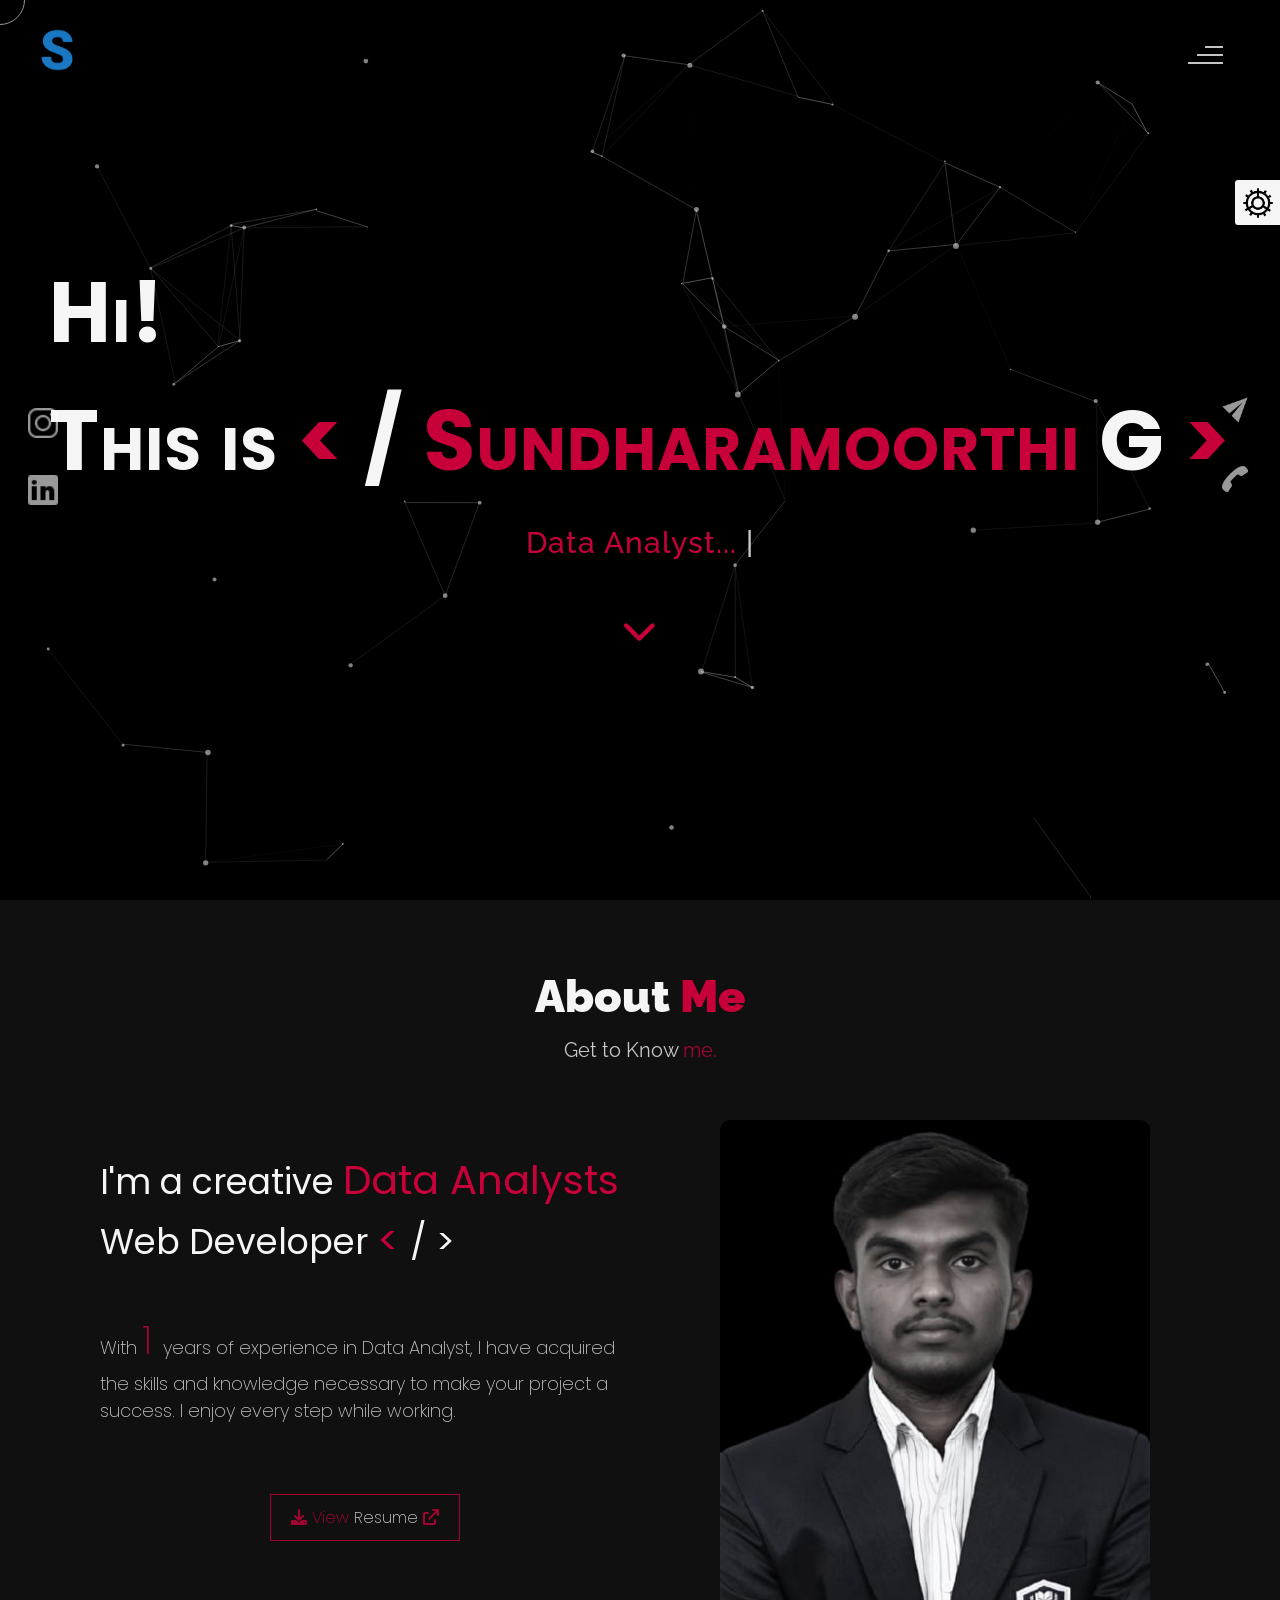
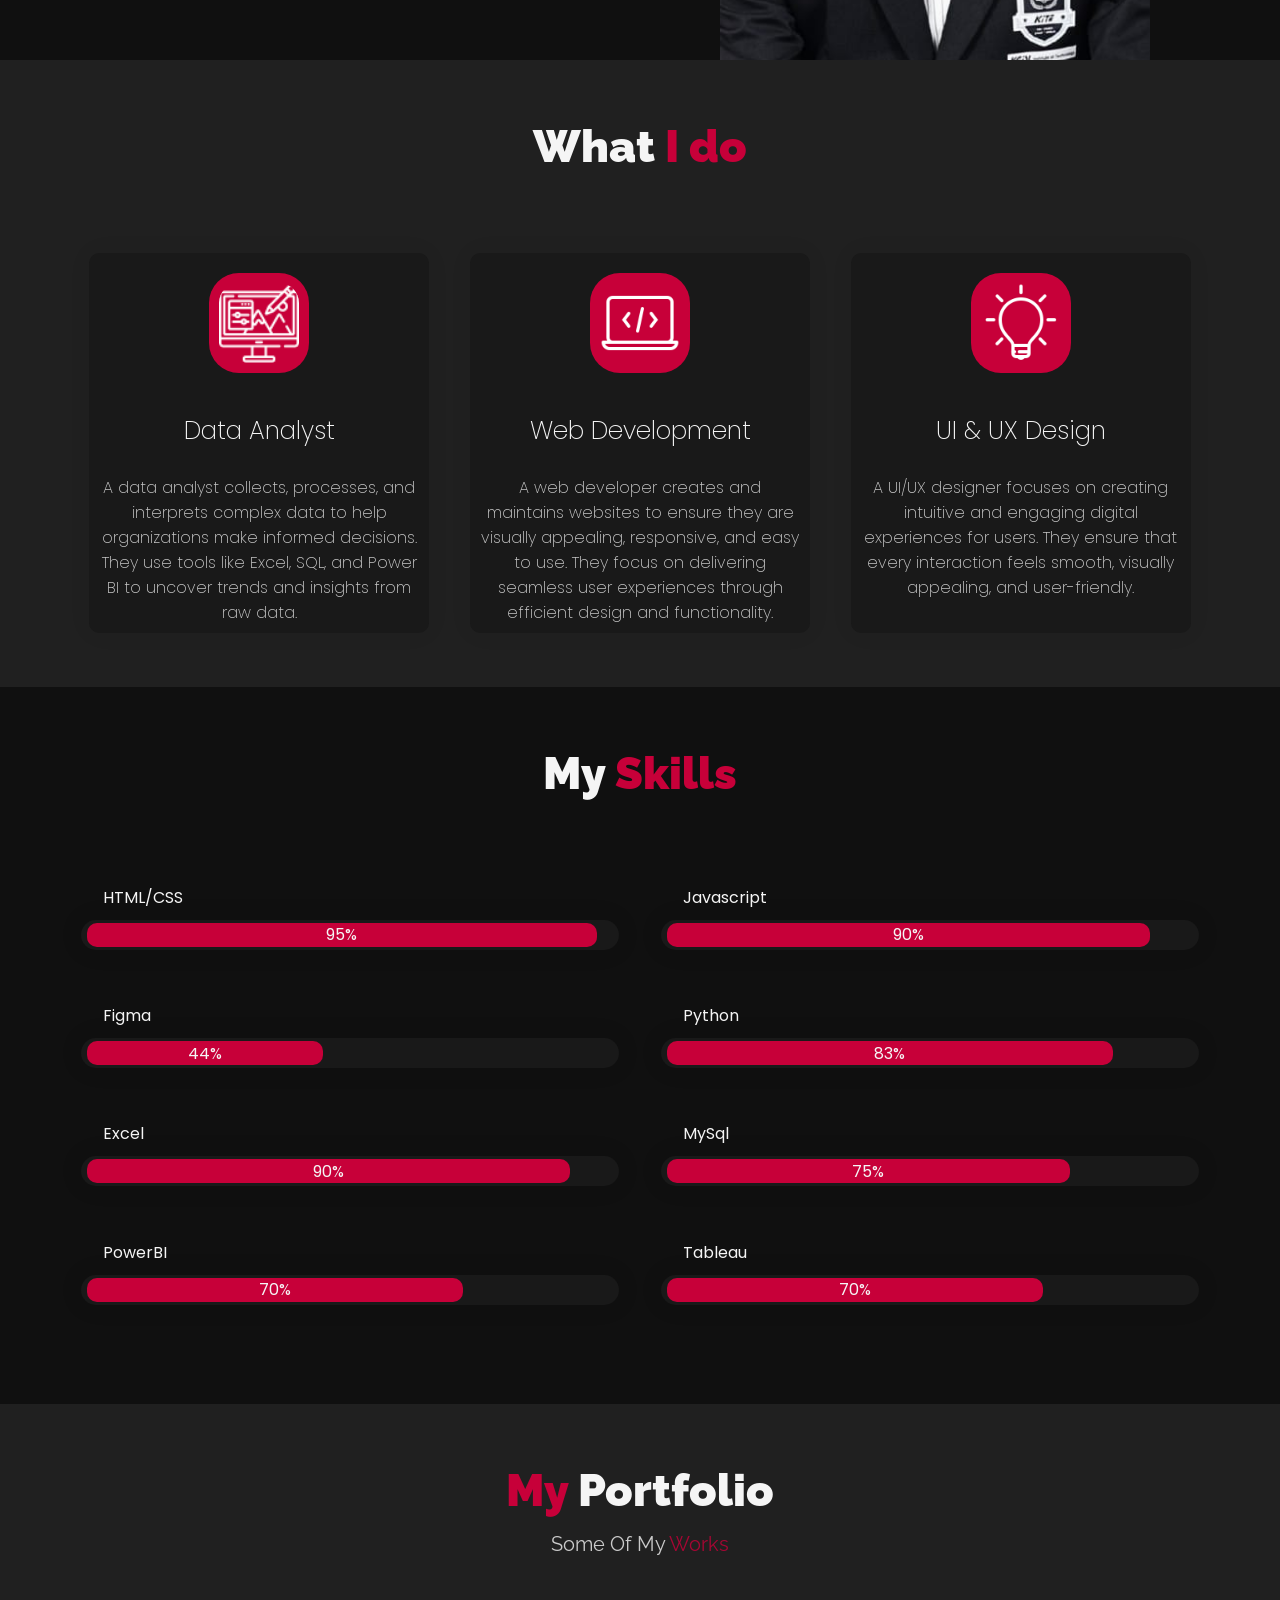
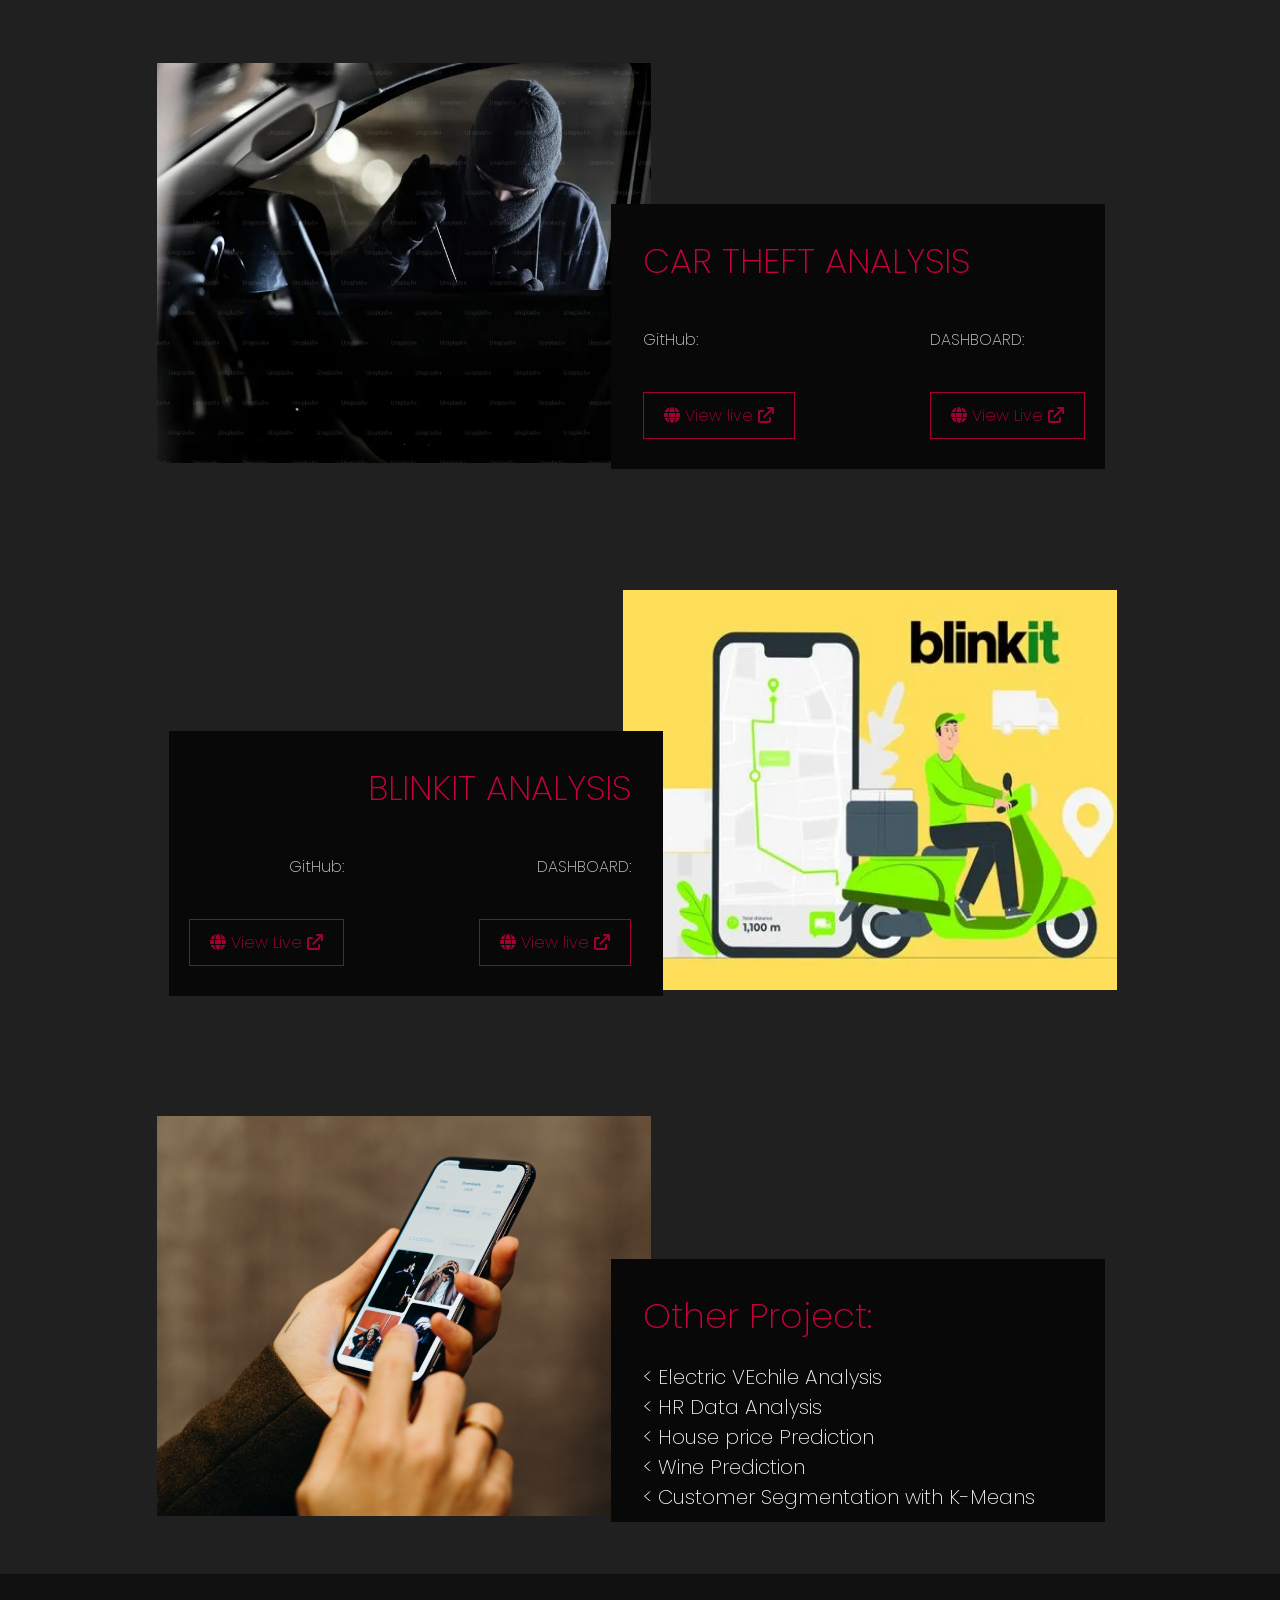
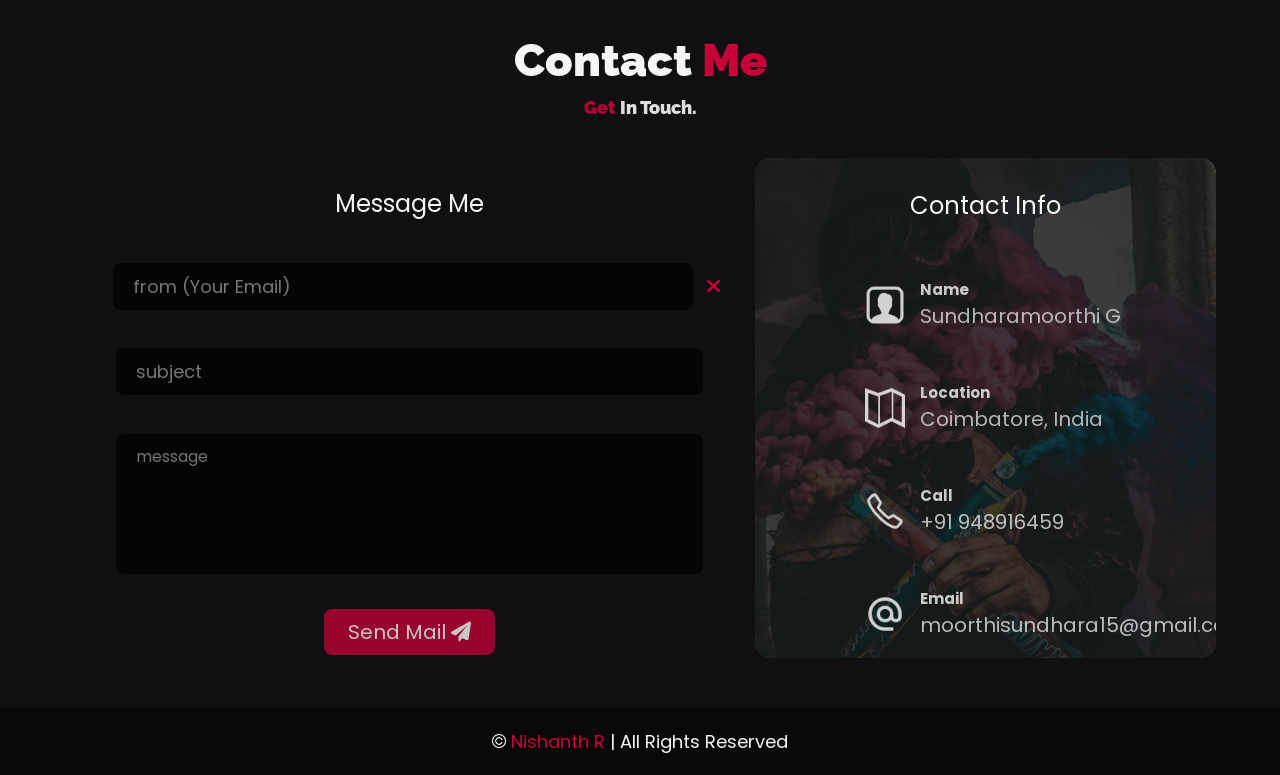
==== index.html @ e920614d "Initial portfolio website upload" ====
<!DOCTYPE html>
<html lang="en">

<head>
    <meta charset="UTF-8">
    <meta name="viewport" content="width=device-width, initial-scale=1.0">
    <meta name="description" content="Sundharamoorthi - Personal Portfolio" />
    <meta name="keywords" content="Nishanth, Portfolio, Web Developer, Web Designer, UI/UX Designer" />
    <meta name="author" content="Nishanth" />
    <title>NISHANTH | Portfolio</title>
    <!--favicon-img-->
    <link rel="icon" type="image/png" href="images/letter-n.png">
    <!--favicon-img-->
    <link rel="stylesheet" href="https://cdnjs.cloudflare.com/ajax/libs/font-awesome/6.0.0-beta3/css/all.min.css">

    <!--main css file should not be removed -->
    <link rel="stylesheet" href="css/index.css">
    <!--main css file-->
    <script src="https://cdnjs.cloudflare.com/ajax/libs/gsap/3.2.6/gsap.min.js"></script>
    <link rel="stylesheet" href="https://cdnjs.cloudflare.com/ajax/libs/font-awesome/6.0.0-beta3/css/all.min.css">

</head>

<body>
    <!--contains all the div-->
    <div id="all">
        <!--mouse  follower-->
        <div class="cursor"></div>
        <!--mouse  follower-->
        <!--loader-->
        <div id="loader">
            <span class="color">LOADING </span> ...
        </div>
        <!--loader-end-->
        <!--link-screen-->
        <div id="breaker">
        </div>
        <div id="breaker-two">
        </div>
        <!--link-screen-->
        <!--Main-Section-->
        <!--Navigator-fullscreen-->
        <div id="navigation-content">
            <div class="logo">
                <img src="images/letter-n.png" alt="logo">
            </div>
            <div class="navigation-close">
                <span class="close-first"></span>
                <span class="close-second"></span>
            </div>
            <div class="navigation-links">
                <a href="#header" data-text="HOME" id="home-link">HOME</a>
                <a href="#about" data-text="ABOUT" id="about-link">ABOUT</a>
                <a href="#skills" data-text="SKILLS" id="skill-link">SKILLS</a>
                <a href="#portfolio" data-text="PORTFOLIO" id="portfolio-link">PORTFOLIO</a>
                <!-- <a href="#blog" data-text="BLOG" id="blog-link">BLOG</a> -->
                <a href="#contact" data-text="CONTACT" id="contact-link">CONTACT</a>
            </div>
        </div>
        <!--Navigator-Fullscreen END-->
        <!--Home Page-->
        <!--Menubar-->
        <div id="navigation-bar">
            <img src="images\letter-s.png" alt="logo">
            <div class="menubar">
                <span class="first-span"></span>
                <span class="second-span"></span>
                <span class="third-span"></span>
            </div>
        </div>
        <!--Menubar End-->
        <!--Header-->

        <div id="header">
            <div id="particles"></div>

            <!--Social Media Links-->
            <div class="social-media-links color">
                <a href="hub"></i></a>
            <a href="https://www.instagram.com/sundharamoorthi_03?igsh=MTRnamszaW1kcDFicQ=="><img src="images/instagram logo.png"
                        class="social-media"
                        alt="instagram-logo"></a><!--Your instagram homepage link inser in place of "#"-->

                <a href="https://www.linkedin.com/in/sundharamoorthi"><img src="images/linkedin logo.png"
                        class="social-media" alt="linkedin-logo"></a>
                <!-- <a href="#"><img src="images/facebook logo.png" class="social-media" alt="facebook-logo"></a>
                <a href="#"><img src="images/twitter logo.png" class="social-media" alt="twitter-logo"></a> -->

            </div>
            <!--Social Media Links end-->
            <div class="header-content">
                <div>
                    <div class="firstline" style="text-align: left;">
                        Hi!
                    </div>
                    <div class="firstline">
                        This is<span class="color">
                            < </span> / <span class="color">Sundharamoorthi </span> G <span class="color"> > </span>
                    </div>
                </div>

                <div class="secondline">
                    <span class="txt-rotate color" data-period="1200"
                        data-rotate='[ "Data Analyst...", "Web Developer..."]'></span>
                    <span class="slash">|</span>
                </div>
                <div class="down-arrow">
                    <a href="#about" class="color">
                        <i class="fas fa-chevron-down"></i>
                    </a>
                </div>
                <div class="contact">
                    <a href="https://mail.google.com/mail/?view=cm&fs=1&to=moorthisundhara15@gmail.com" target="_blank"><img
                            src="images/mail.png" alt="email-pic"
                            class="contactpic"></a><!--Your email Id write in place of "#"-->
                    <a href="Tel:+91 948951649"><img src="images/call.png" alt="phone-pic"
                            class="contactpic"></a><!--Your telephone number Id write in place of "#"-->
                </div>

            </div>
            <!--header image-->
            <div class="header-image">
                <!-- <img src="images/homebg1.jpg" alt="logo"> -->
            </div>

            <!--header image end-->
        </div>
        <!--Header End-->
        <!--HomePage End-->
        <!--Main-Section End-->
        <!--about-->
        <section id="about">
            <div class="color-changer">
                <div class="color-panel">
                    <img src="images/gear.png" alt="">
                </div>
                <div class="color-selector">
                    <div class="heading">Custom Colors</div>
                    <div class="colors">
                        <ul>
                            <li>
                                <a href="#0" class="color-red " title="color-red"></a>
                            </li>
                            <li>
                                <a href="#0" class="color-purple" title="color-purple"></a>
                            </li>
                            <li>
                                <a href="#0" class="color-malt" title="color-malt"></a>
                            </li>
                            <li>
                                <a href="#0" class="color-green" title="color-green"></a>
                            </li>
                            <li>
                                <a href="#0" class="color-blue" title="color-blue"></a>
                            </li>
                            <li>
                                <a href="#0" class="color-orange" title="color-orange"></a>
                            </li>
                        </ul>
                    </div>
                </div>
            </div>
            <!--about content-->
            <div id="about-content">
                <div class="about-header">
                    About <span class="color">Me</span>
                    <span class="header-caption">Get to Know <span class="color"> me.</span></span>
                </div>
                <div class="about-main">
                    <div class="about-first-paragraph wow">
                        <!--about description-->
                        <span class="about-first-line">
                            I'm a creative
                            <span class="color">Data Analysts <br></span>Web Developer <span class="color">
                                < </span> / >
                            </span>
                            <br>
                            <span class="about-second-line"> With <span class="color"> 1 </span> years of experience in
                              Data Analyst, I
                                have acquired the skills and knowledge necessary to make your project a success. I enjoy
                                every step while working.</span>

                            <div class="cv" style="display: flex;justify-content: center;">
                                <a href="./assets/SUNDHARAMOORTHI.G.pdf" target="_blank">
                                    <button>
                                        <span class="index">
                                            <i class="fas fa-download"></i> View <span class="colors">Resume</span>
                                            <i class="fas fa-arrow-up-right-from-square"></i>
                                        </span>
                                    </button>
                                </a>
                            </div>

                    </div>
                    <!--about picture-->
                    <div class="about-img">
                        <img src="images\sm.jpg" alt="Your Image">
                    </div>
                </div>

            </div>
            <!--services start-->
            <div id="services">

                <!--services header-->
                <div class="services-heading wow">
                    What <span class="color">I do</span>
                </div>
                <!--services header end-->
                <!--services content-->
                <div class="services-content">
                    <div class="service-one service wow">
                        <div class="service-img">
                            <img src="images/illustration1.png" alt="service-one">
                        </div>
                        <div class="service-description">
                            <h2>Data Analyst</h2>
                            <p>A data analyst collects, processes, and interprets complex data to help organizations make informed decisions. They use tools like Excel, SQL, and Power BI to uncover trends and insights from raw data.
</p>
                        </div>
                    </div>
                    <div class="service-two service wow">
                        <div class="service-img">
                            <img src="images/coding.png" alt="service-two">
                        </div>
                        <div class="service-description">
                            <h2>Web Development</h2>
                            <p>A web developer creates and maintains websites to ensure they are visually appealing, responsive, and easy to use. They focus on delivering seamless user experiences through efficient design and functionality.
</p>
                        </div>
                    </div>
                    <div class="service-three service wow">
                        <div class="service-img">
                            <img src="images/bulb.png" alt="service-three">
                        </div>
                        <div class="service-description">
                            <h2>UI & UX Design</h2>
                            <p>A UI/UX designer focuses on creating intuitive and engaging digital experiences for users. They ensure that every interaction feels smooth, visually appealing, and user-friendly.
</p>
                        </div>
                    </div>
                </div>
            </div>
            <!--services content end-->
            <!--services end-->
            <div id="skills">
                <div class="skills-header">
                    My <span class="color"> Skills</span>
                </div>
                <div class="skills-content" style="text-align: center;">
                    <div class="skill-html skill">
                        <div class="skill-text">
                            <div class="html">
                                HTML/CSS
                            </div>
                        </div>
                        <div class="html-prog wow prog">
                            <div class="html-progress">95%</div>
                        </div>
                    </div>

                    <div class="skill-html skill">
                        <div class="skill-text">
                            <div class="html">
                                Javascript
                            </div>
                        </div>
                        <div class="html-prog wow prog">
                            <div class="js-progress">90%</div>
                        </div>
                    </div>

                    <div class="skill-html skill">
                        <div class="skill-text">
                            <div class="html">
                                Figma
                            </div>
                        </div>
                        <div class="html-prog wow prog">
                            <div class="figma-progress">44%</div>
                        </div>
                    </div>

                    <div class="skill-html skill">
                        <div class="skill-text">
                            <div class="html">
                                Python
                            </div>
                        </div>
                        <div class="html-prog wow prog">
                            <div class="python-progress">83%</div>
                        </div>
                    </div>

                    <div class="skill-html skill">
                        <div class="skill-text">
                            <div class="html">
                                Excel
                            </div>
                        </div>
                        <div class="html-prog wow prog">
                            <div class="Excel-progress">90%</div>
                        </div>
                    </div>

                    <div class="skill-html skill">
                        <div class="skill-text">
                            <div class="html">
                                MySql
                            </div>
                        </div>
                        <div class="html-prog wow prog">
                            <div class="MySql-progress">75%</div>
                        </div>
                    </div>
                        <div class="skill-html skill">
                        <div class="skill-text">
                            <div class="html">
                                PowerBI
                            </div>
                        </div>
                        <div class="html-prog wow prog">
                            <div class="Tableau-progress">70%</div>
                        </div>
                    </div>
                    <div class="skill-html skill">
                        <div class="skill-text">
                            <div class="html">
                                Tableau
                            </div>
                        </div>
                        <div class="html-prog wow prog">
                            <div class="Tableau-progress">70%</div>
                        </div>
                    </div>
                </div>
            </div>

        </section>
        <!--about end-->
        <!--portfolio-->
        <section id="portfolio">
            <div class="portfolio-header"> <span class="color"> My </span> Portfolio
                <span class="header-caption"> Some Of My <span class="color"> Works</span></span>
            </div>
            <div id="portfolio-content">
                <!-- First Portfolio Item (Image Left, Text Right) -->
                <div class="portfolio portfolio-left-image">
                    <div class="portfolio-image">
                        <img src="images\CAR.webp" alt="portfolio-first">
                    </div>
                    <div class="portfolio-text-right">
                        <h2 class="color">CAR THEFT ANALYSIS</h2>

                        <div class="buttons-container-left ">
                            <div class="first-button" style="margin-right:10px;">
                                <p>GitHub:</p>
                                <div class="button">
                                    <a href="https://github.com/Sundharamoorthi0105/Car-Theft-Analysis" target="_blank">
                                        <button>
                                            <span class="index">
                                                <i class="fas fa-globe"></i> View live
                                                <i class="fas fa-arrow-up-right-from-square"></i>
                                            </span>
                                        </button>
                                    </a>
                                </div>
                            </div>
                            <div class="second-button">
                                <p>DASHBOARD:</p>

                                <div class="button">
                                    <a href="images\Car Theft Analysis.png" target="_blank">
                                        <button>
                                            <span class="index">
                                                <i class="fas fa-globe"></i> View Live
                                                <i class="fas fa-arrow-up-right-from-square"></i>
                                            </span>
                                        </button>
                                    </a>
                                </div>
                            </div>

                        </div>
                    </div>
                </div>

                <!-- Second Portfolio Item (Image Right, Text Left) -->
                <div class="portfolio portfolio-right-image">
                    <div class="portfolio-text-left" style="text-align: right;">
                        <h2 class="color">BLINKIT ANALYSIS</h2>
                        <div class="buttons-container-right">
                            <div class="first-button" style="margin-right:10px;">
                                <p>GitHub:</p>
                                <div class="button">
                                    <a href="https://github.com/Sundharamoorthi0105/Blinkit-Analysis" target="_blank">
                                        <button>
                                            <span class="index">
                                                <i class="fas fa-globe"></i> View Live
                                                <i class="fas fa-arrow-up-right-from-square"></i>
                                            </span>
                                        </button>
                                    </a>
                                </div>
                            </div>
                            <div class="second-button">
                                <p>DASHBOARD:</p>
                                <div class="button">
                                    <a href="images/Blinkit Dashboard.png" target="_blank">
                                        <button>
                                            <span class="index">
                                                <i class="fas fa-globe"></i> View live
                                                <i class="fas fa-arrow-up-right-from-square"></i>
                                            </span>
                                        </button>
                                    </a>
                                </div>
                            </div>
                        </div>
                    </div>
                    <div class="portfolio-image">
                        <img src="images/blikit.webp" alt="portfolio-second">
                    </div>
                </div>

                <!-- Third Portfolio Item (Image Left, Text Right) -->
                <div class="portfolio portfolio-left-image">
                    <div class="portfolio-image">
                        <img src="images/portfolio-third.jpg" alt="portfolio-third">
                    </div>
                    <div class="portfolio-text-right">
                    <h2 class="color">Other Project:</h2>
                    <h4 class="subtext"> < Electric VEchile Analysis  </h4>
                            <h4 class="subtext"> < HR Data Analysis  </h4>
                                    <h4 class="subtext"> < House price Prediction  </h4>
                                      <h4 class="subtext"> < Wine Prediction  </h4>
                                        <h4 class="subtext"> < Customer Segmentation with K-Means  </h4>
                </div>
                
            </div>
    </div>

    </section>
                            
                        </div>
                    </div>
                </div>
            </div>

    </section>
    <section id="contact">

        <div class="contact-header">Contact <span class="color"> Me</span>
            <div class="contact-header-caption"> <span class="color"> Get</span> In Touch.</div>
        </div>
        <div class="contact-content">
            <!--Contact form-->
            <div class="contact-form">
                <div class="form-header">
                    Message Me
                </div>
                <form id="myForm" action="#">
                    <div class="input-line">
                        <input id="fromEmail" type="email" placeholder="from (Your Email)" class="input-name" required>
                        <span><a class="clear-icon" onclick="clearField('fromEmail')"><i
                                    class="fas fa-close color"></i></a></span>
                        <style>
                            .clear-icon {
                                position: relative;
                                top: 50%;
                                transform: translateY(-50%);

                            }

                            .clear-icon i {
                                font-size: 20px;
                                cursor: pointer;
                            }

                            .clear-icon i:hover {
                                color: red;
                                transform: scale(1.2);
                            }
                        </style>
                    </div>
                    <script>
                        function clearField(fieldId) {
                            document.getElementById(fieldId).value = '';
                        }
                    </script>
                    <input type="text" id="subject" placeholder="subject" class="input-subject" autocomplete="off" >
                    <textarea id="body" class="input-textarea" placeholder="message" required></textarea>
                    <button type="submit" id="submit" value="send" class="submit-btn">
                        Send Mail <i class="fas fa-paper-plane"></i>
                    </button>
                </form>
            </div>

            <script>
                document.getElementById('myForm').addEventListener('submit', function (event) {
                    event.preventDefault(); // Prevent the form from submitting the traditional way

                    const fromEmail = document.getElementById('fromEmail').value;
                    if (!fromEmail) {
                        alert('Please enter your email address.'); // Show an alert if the email is missing
                        return;
                    }

                    const toEmail = 'moorthisundhara5@gmail.com'; // Your email address
                    const subject = document.getElementById('subject').value;
                    const body = document.getElementById('body').value;

                    // Detect if the user is on a mobile device
                    const isMobile = /iPhone|iPad|iPod|Android/i.test(navigator.userAgent);

                    let mailtoLink;

                    if (isMobile) {
                        // Use mailto for mobile devices
                        mailtoLink = `mailto:${encodeURIComponent(toEmail)}?subject=${encodeURIComponent(subject)}&body=${encodeURIComponent(body)}%0D%0A%0D%0AFrom: ${encodeURIComponent(fromEmail)}`;
                    } else {
                        // Use Gmail-specific link for desktop
                        mailtoLink = `https://mail.google.com/mail/?view=cm&fs=1&tf=1&to=${encodeURIComponent(toEmail)}&su=${encodeURIComponent(subject)}&body=${encodeURIComponent(body)}&bcc=${encodeURIComponent(fromEmail)}`;
                    }

                    // Open the appropriate mail client
                    window.open(mailtoLink, '_blank');
                });





            </script>
            <!--Contact form-->
            <!--Contact information-->
            <div class="contact-info">
                <div class="contact-info-header">
                    Contact Info
                </div>
                <div class="contact-info-content">
                    <div class="contect-info-content-line">
                        <img src="./images/icon-name.png" class="icon" alt="name-icon">
                        <div class="contact-info-icon-text">
                            <h6>Name</h6>
                            <p>Sundharamoorthi G</p>
                        </div>
                    </div>
                    <div class="contect-info-content-line">
                        <img src="./images/icon-location.png" class="icon" alt="location-icon">
                        <div class="contact-info-icon-text">
                            <h6>Location</h6>
                            <p>Coimbatore, India</p>
                        </div>
                    </div>
                    <div class="contect-info-content-line">
                        <img src="./images/icon-phone.png" class="icon" alt="phone-icon">
                        <div class="contact-info-icon-text">
                            <h6>Call</h6>
                            <a href="tel:+91 9489516459" class="contact-link">
                                <p>+91 948916459</p>
                            </a>
                        </div>
                    </div>

                    <div class="contect-info-content-line">
                        <img src="./images/icon-email.png" class="icon" alt="email-icon">
                        <div class="contact-info-icon-text">
                            <h6>Email</h6>
                            <a href="https://mail.google.com/mail/?view=cm&fs=1&to=moorthisundhara15@gmail.com"
                                target="_blank" class="contact-link">
                                <p>moorthisundhara15@gmail.com</p>
                            </a>

                        </div>
                    </div>
                </div>
                <!--Contact information end-->
            </div>
        </div>
        </s>
        <!--contact end-->
        </div>
        <!--all the divisions-->
        <!--footer-->
        <!--copyright-section You Can Remove After Downloading-->
        <footer class="footer">
            <div class="footer-text">
                <img src="./images/copyright.png" alt="copyright-img" class="images" height="14px"> <span><a
                        href="#about" class="color" style="text-decoration: none;">Nishanth R</a></span> | All
                Rights Reserved
            </div>
        </footer>
        <!--copyright-section-->



        <script src="js/jquery.min.js"></script>
        <script src="js/particles.js"></script>
        <script src="js/particles.min.js"></script>
        <script src="js/index.js"></script>
        <!--particles script-->
        <script>
            particlesJS("particles", { "particles": { "number": { "value": 40, "density": { "enable": true, "value_area": 800 } }, "color": { "value": "#ffffff" }, "shape": { "type": "circle", "stroke": { "width": 0, "color": "#000000" }, "polygon": { "nb_sides": 5 }, "image": { "src": "img/github.svg", "width": 100, "height": 100 } }, "opacity": { "value": 0.5, "random": false, "anim": { "enable": false, "speed": 1, "opacity_min": 0.1, "sync": false } }, "size": { "value": 3, "random": true, "anim": { "enable": false, "speed": 40, "size_min": 0.1, "sync": false } }, "line_linked": { "enable": true, "distance": 150, "color": "#ffffff", "opacity": 0.4, "width": 1 }, "move": { "enable": true, "speed": 6, "direction": "none", "random": false, "straight": false, "out_mode": "out", "bounce": false, "attract": { "enable": false, "rotateX": 600, "rotateY": 1200 } } }, "interactivity": { "detect_on": "canvas", "events": { "onhover": { "enable": true, "mode": "repulse" }, "onclick": { "enable": true, "mode": "push" }, "resize": true }, "modes": { "grab": { "distance": 400, "line_linked": { "opacity": 1 } }, "bubble": { "distance": 400, "size": 40, "duration": 2, "opacity": 8, "speed": 3 }, "repulse": { "distance": 200, "duration": 0.4 }, "push": { "particles_nb": 4 }, "remove": { "particles_nb": 2 } } }, "retina_detect": true });
        </script>

</body>

</html>
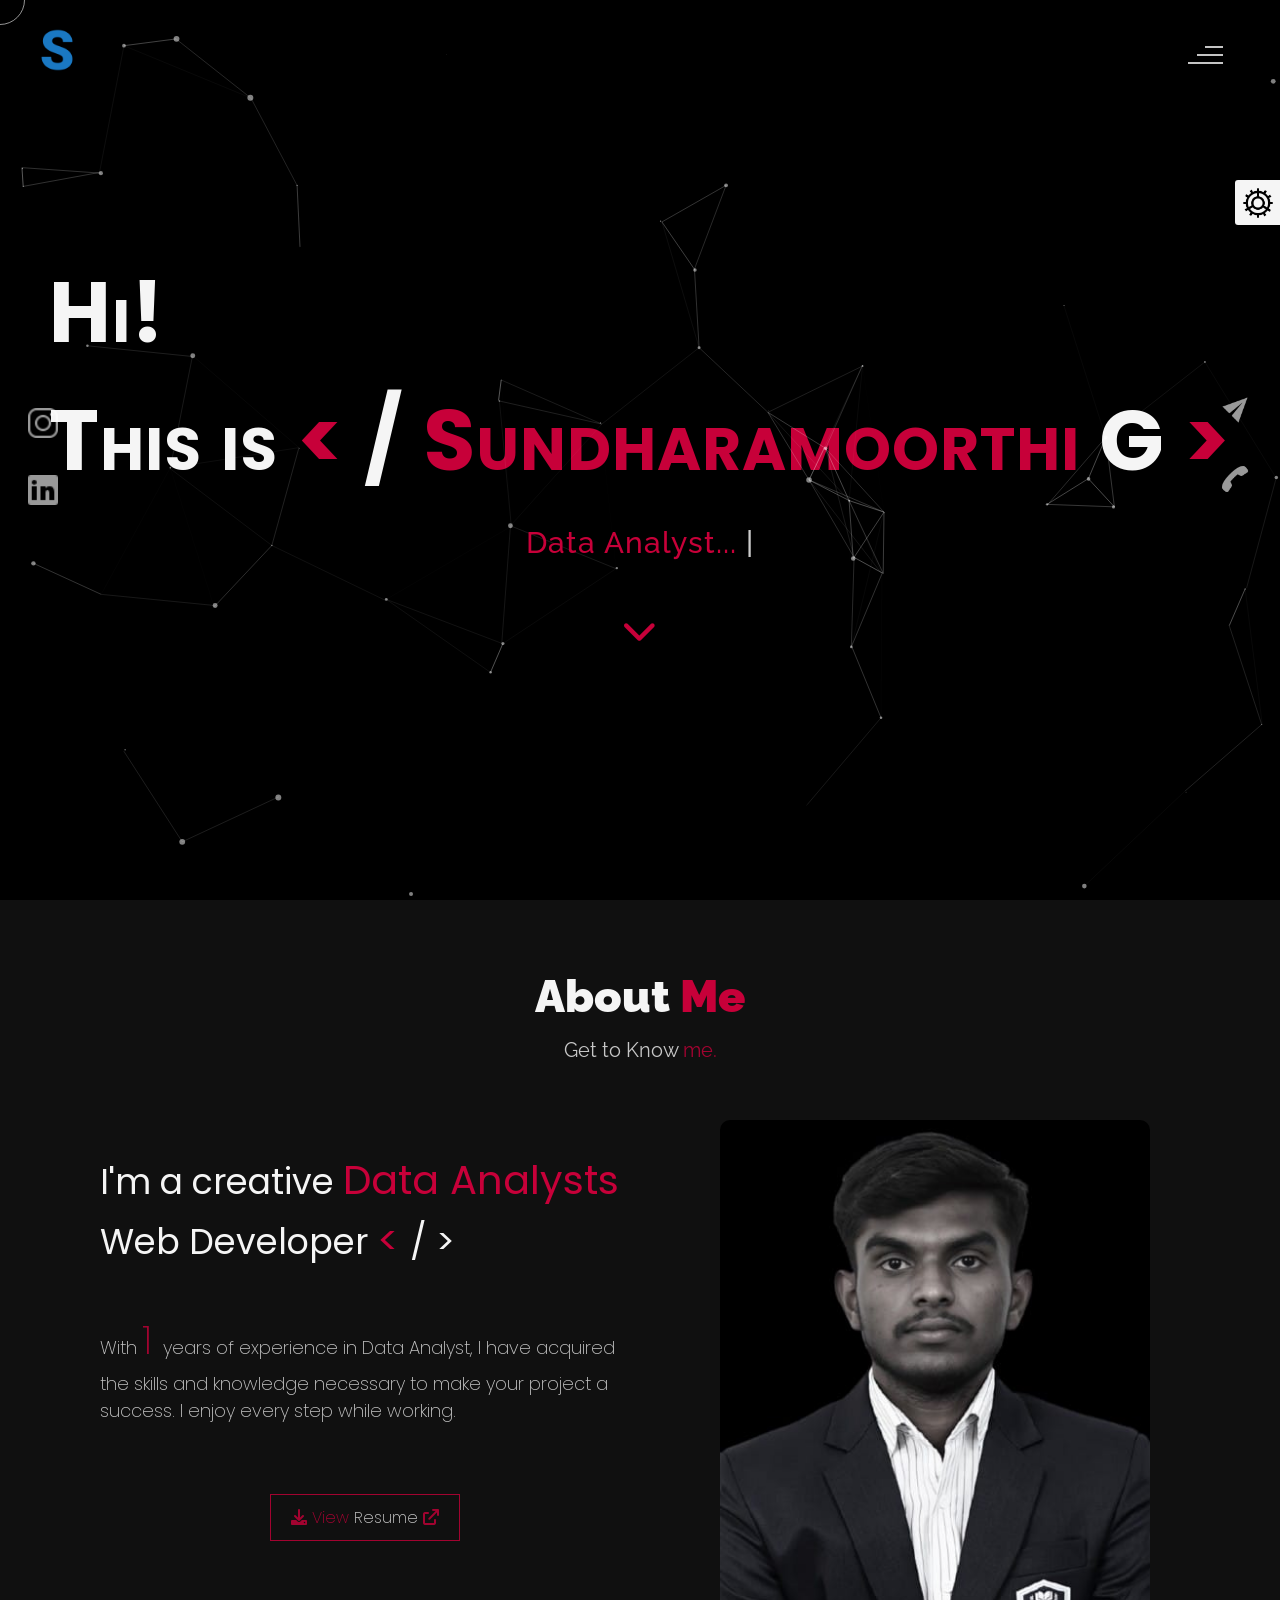
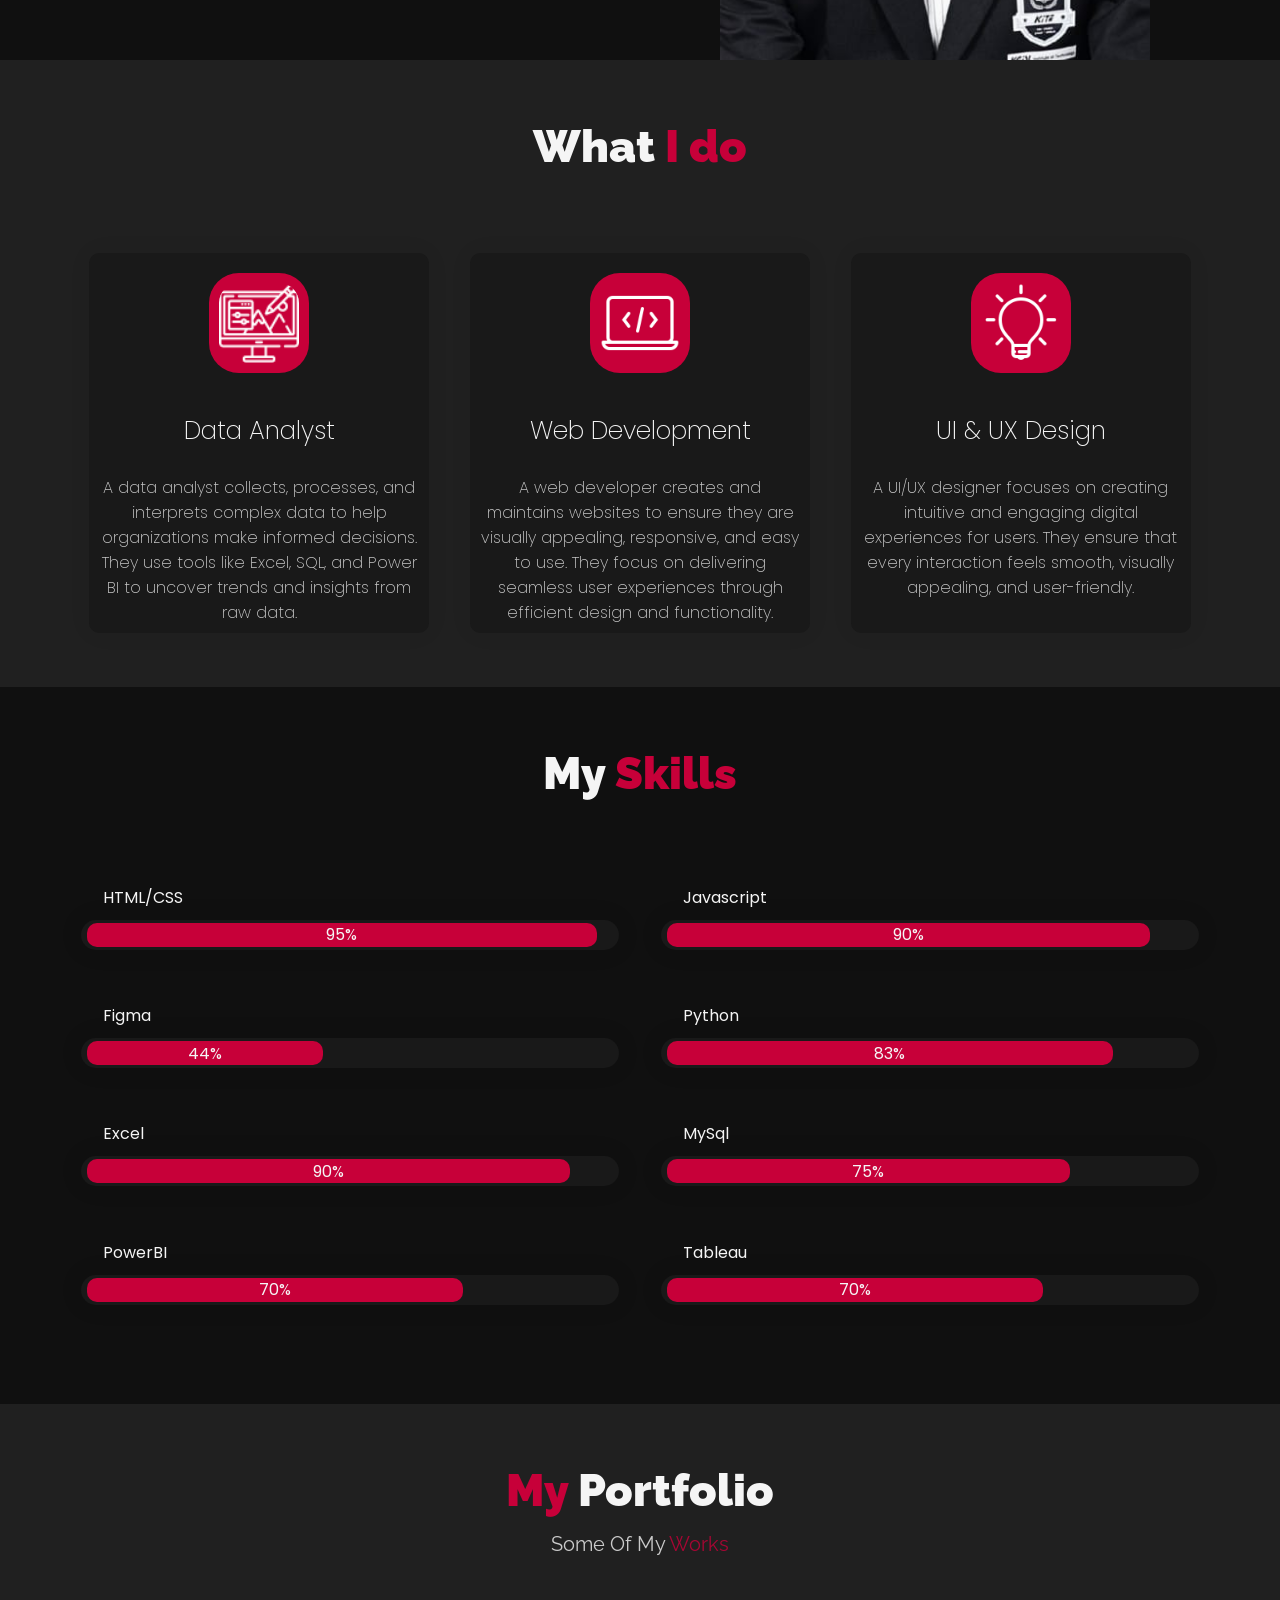
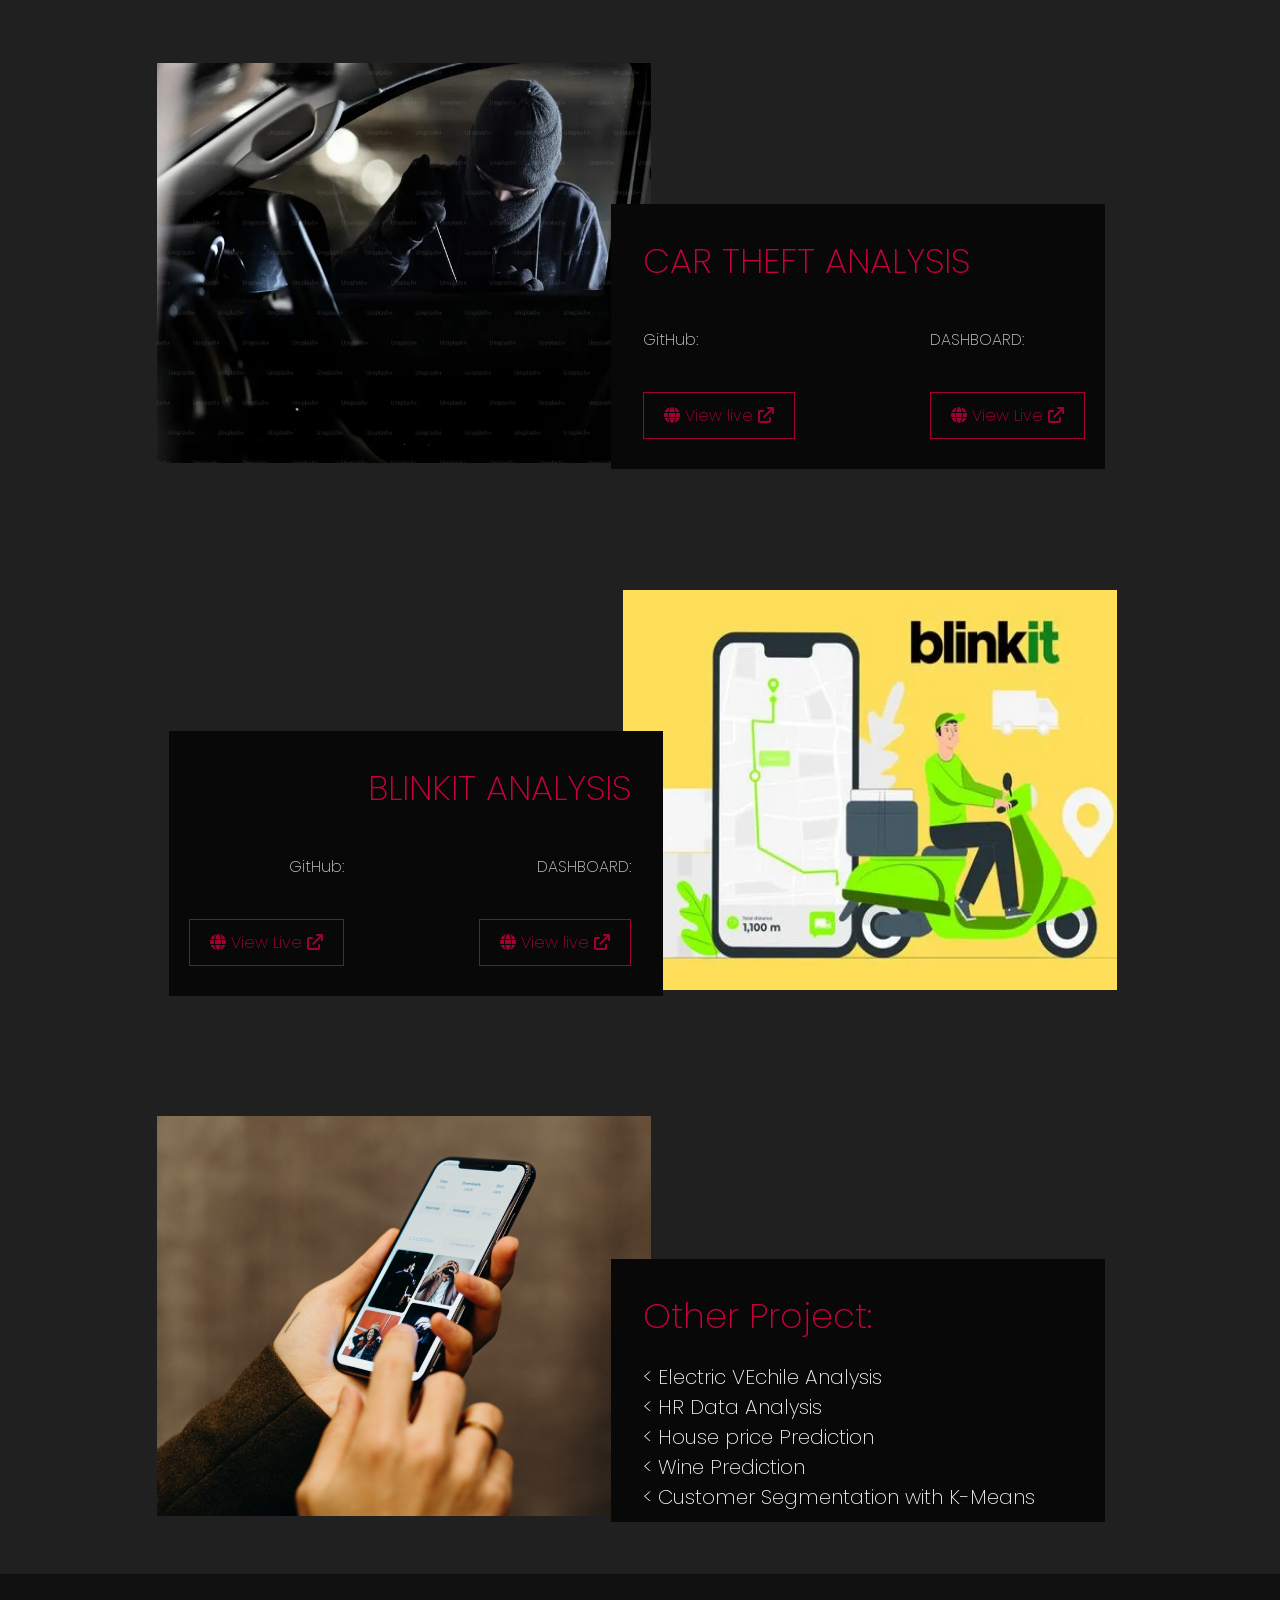
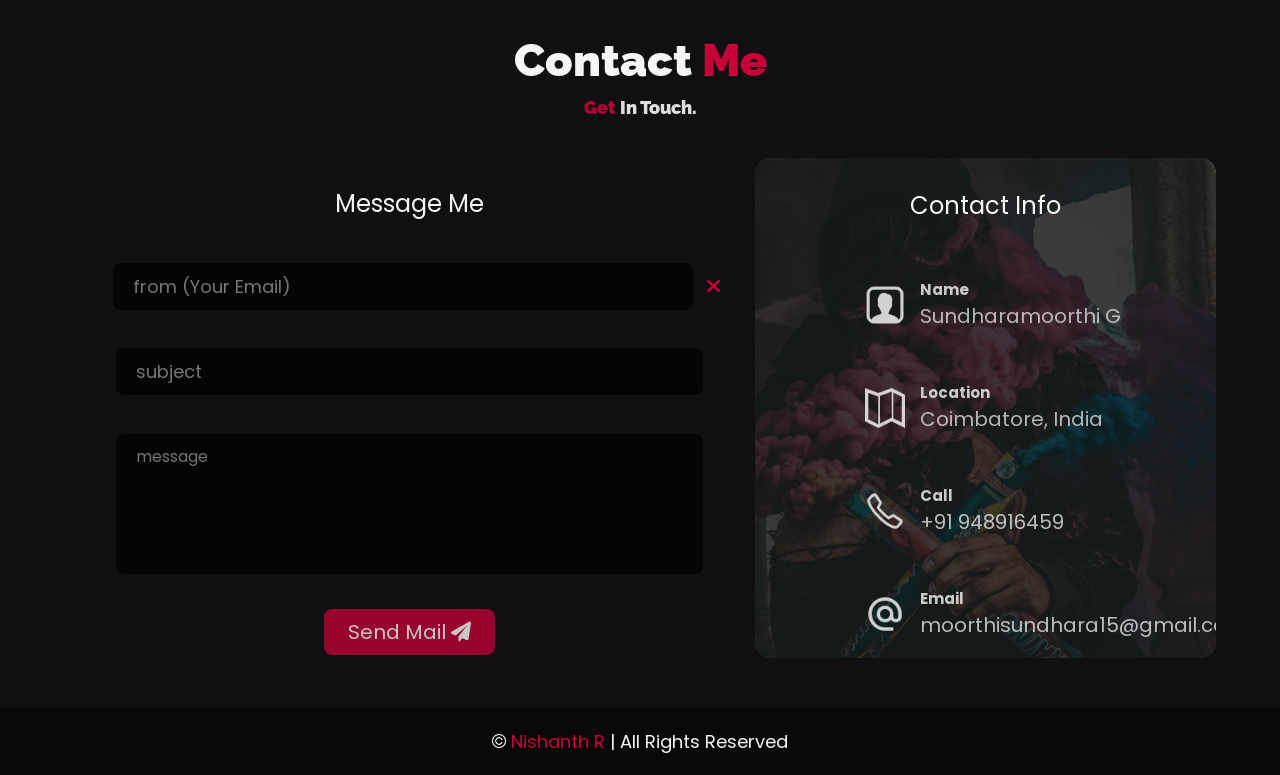
==== commit a760042e: "Simple Change" ====
--- a/index.html
+++ b/index.html
@@ -7,7 +7,7 @@
     <meta name="description" content="Sundharamoorthi - Personal Portfolio" />
     <meta name="keywords" content="Nishanth, Portfolio, Web Developer, Web Designer, UI/UX Designer" />
     <meta name="author" content="Nishanth" />
-    <title>NISHANTH | Portfolio</title>
+    <title>Sundharamoorthi| Portfolio</title>
     <!--favicon-img-->
     <link rel="icon" type="image/png" href="images/letter-n.png">
     <!--favicon-img-->
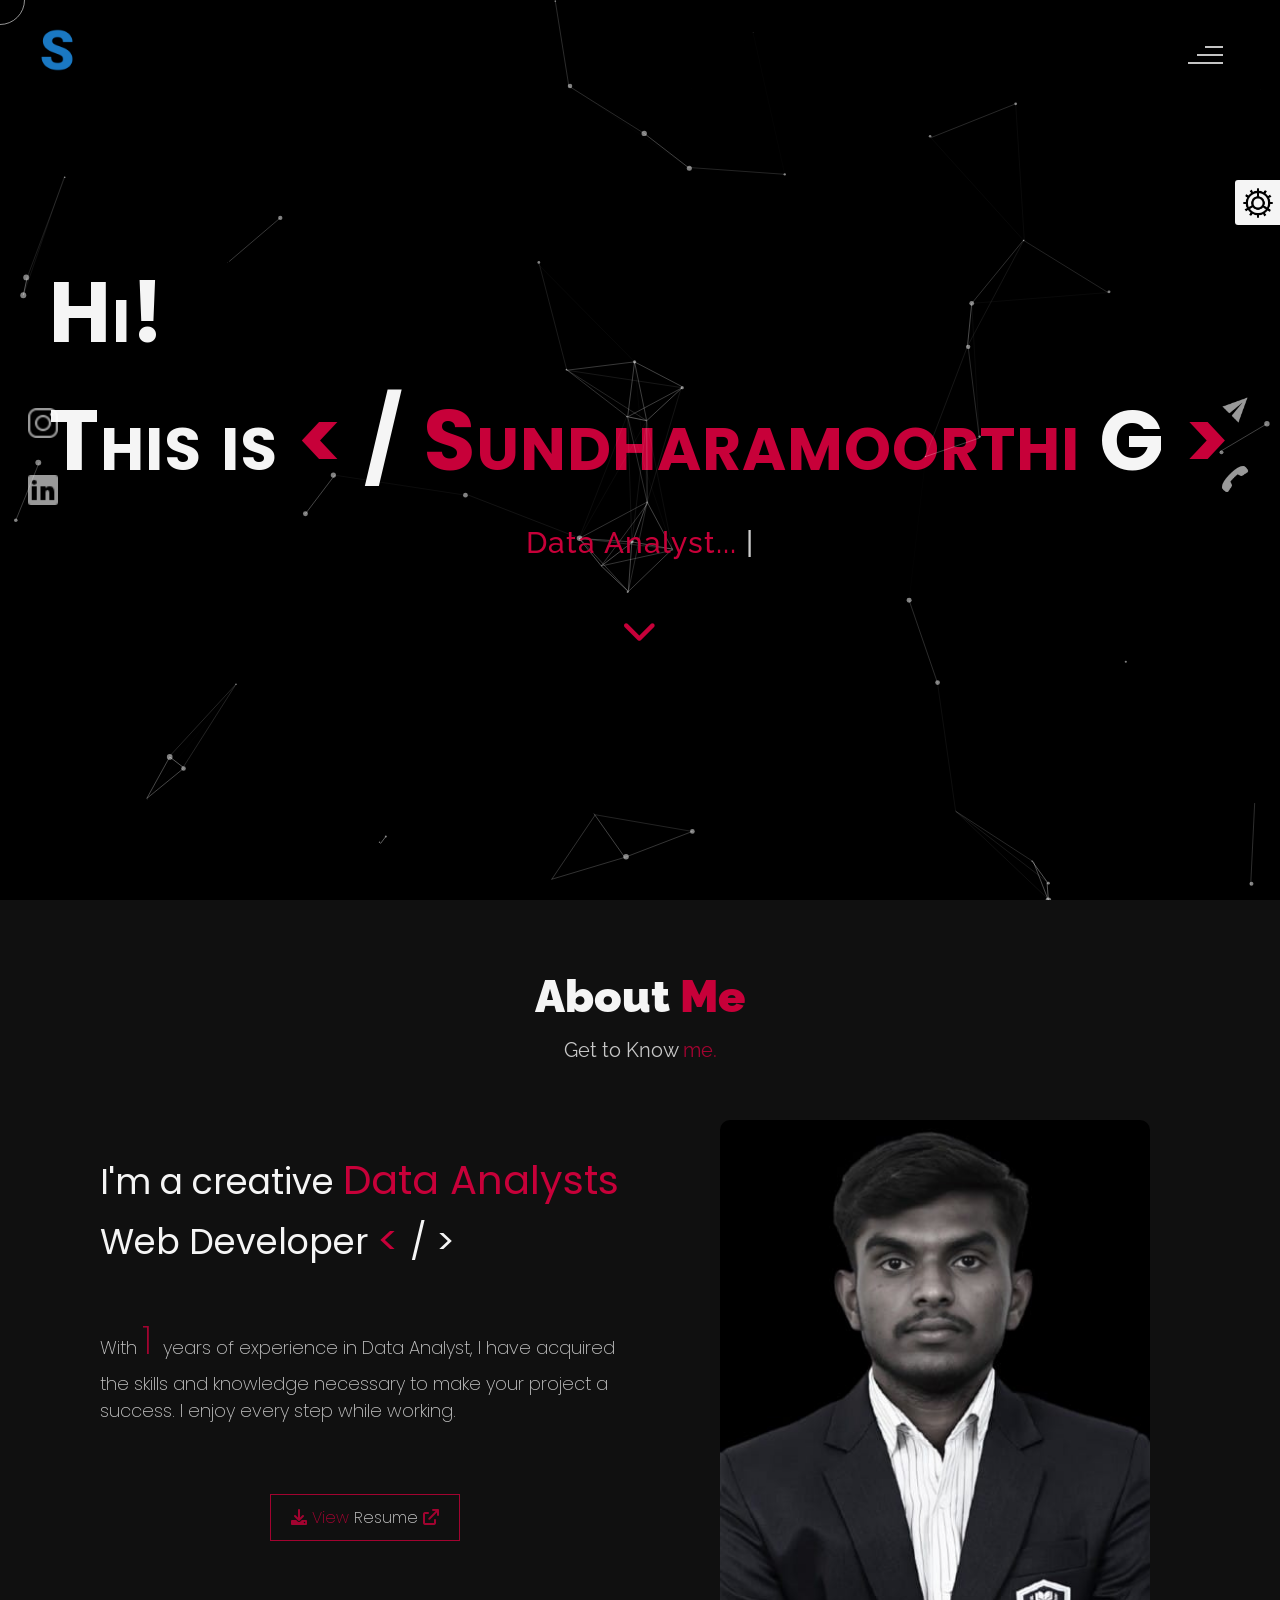
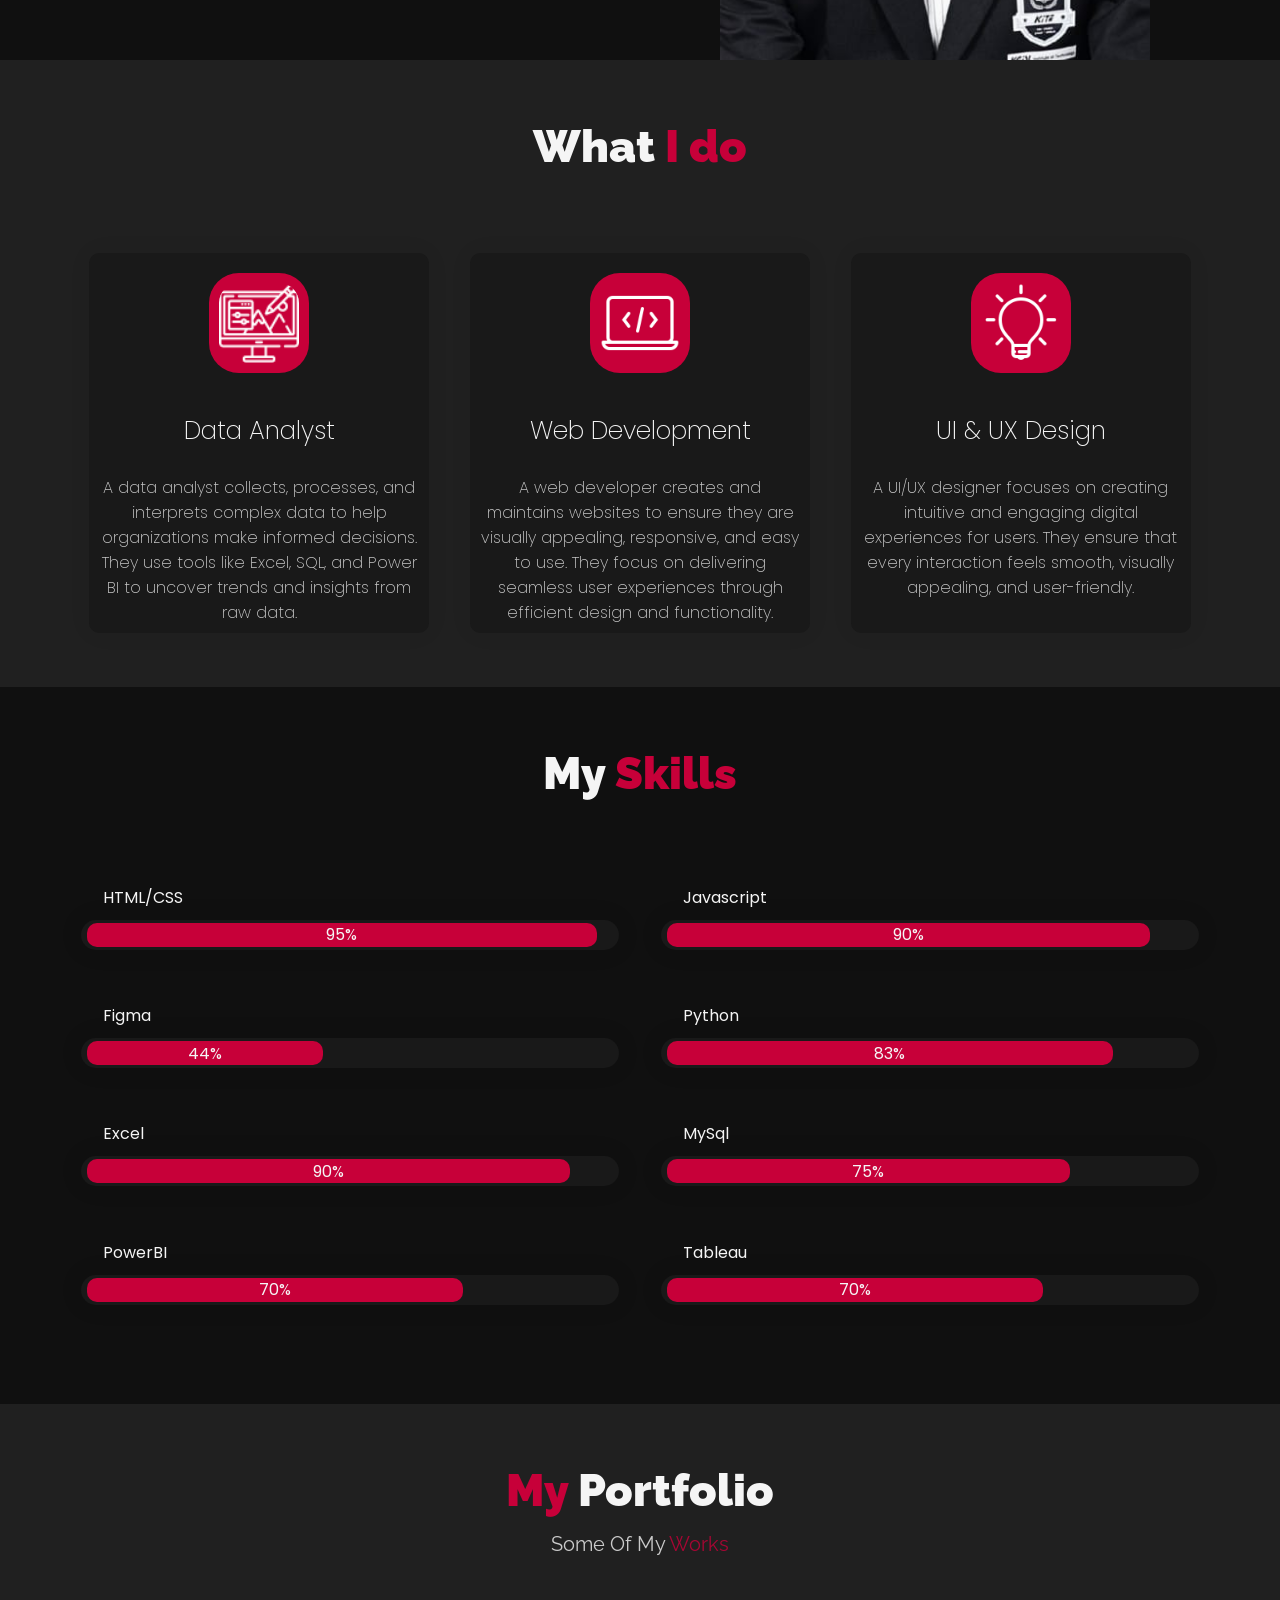
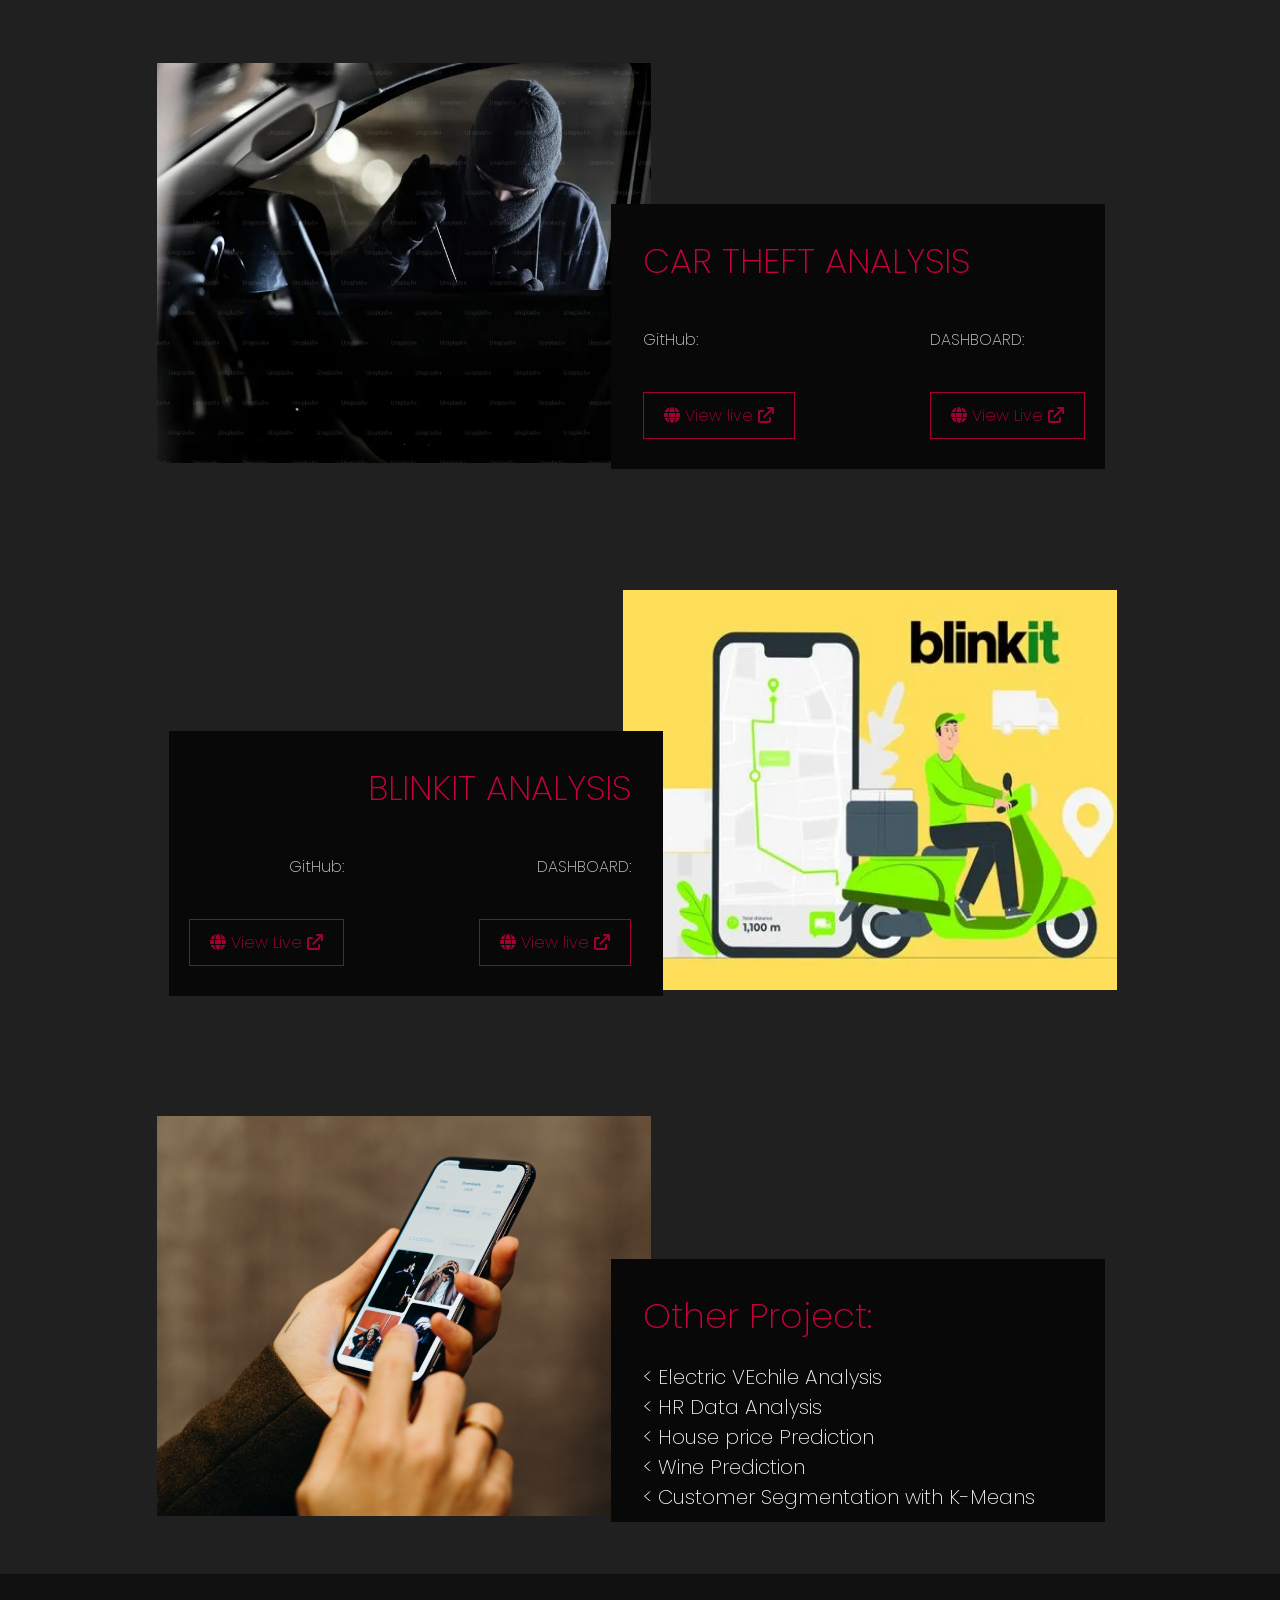
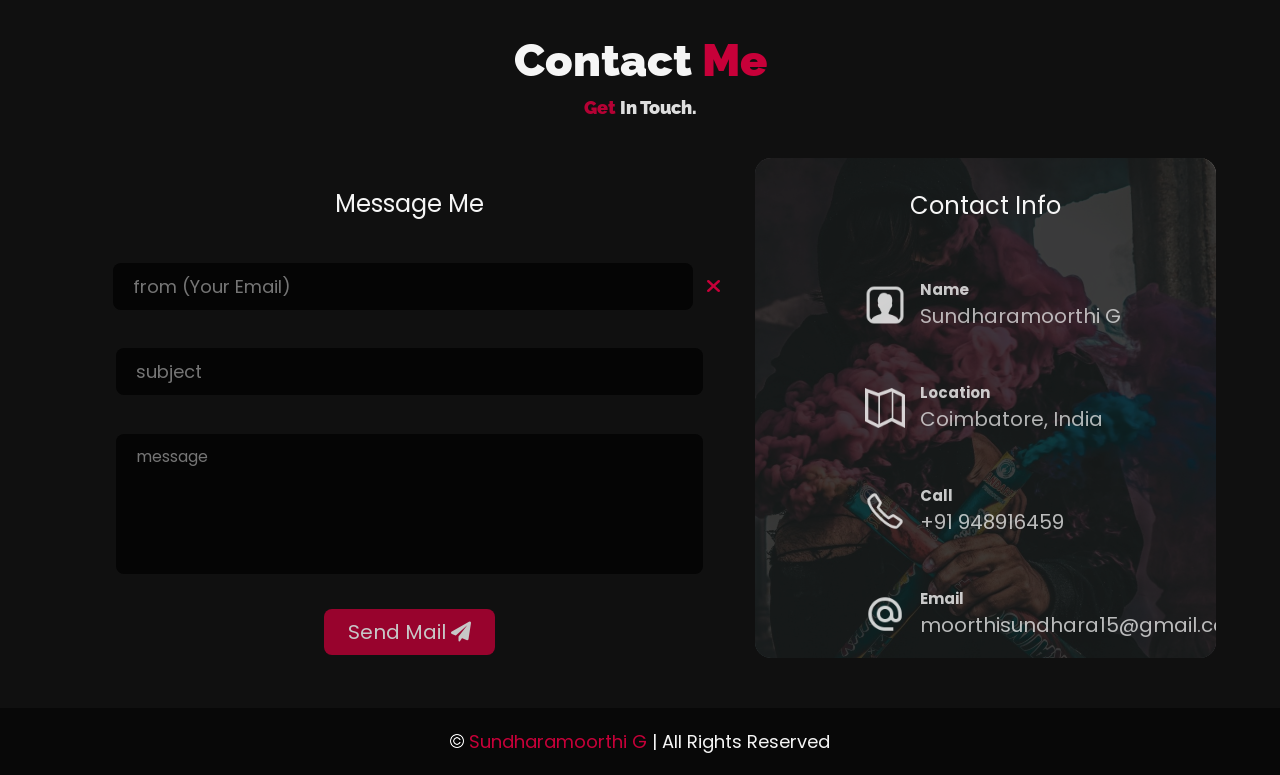
==== commit 48a93c8f: "Update footer" ====
--- a/index.html
+++ b/index.html
@@ -587,7 +587,7 @@
         <footer class="footer">
             <div class="footer-text">
                 <img src="./images/copyright.png" alt="copyright-img" class="images" height="14px"> <span><a
-                        href="#about" class="color" style="text-decoration: none;">Nishanth R</a></span> | All
+                        href="#about" class="color" style="text-decoration: none;">Sundharamoorthi G</a></span> | All
                 Rights Reserved
             </div>
         </footer>
@@ -606,4 +606,4 @@
 
 </body>
 
-</html>+</html>
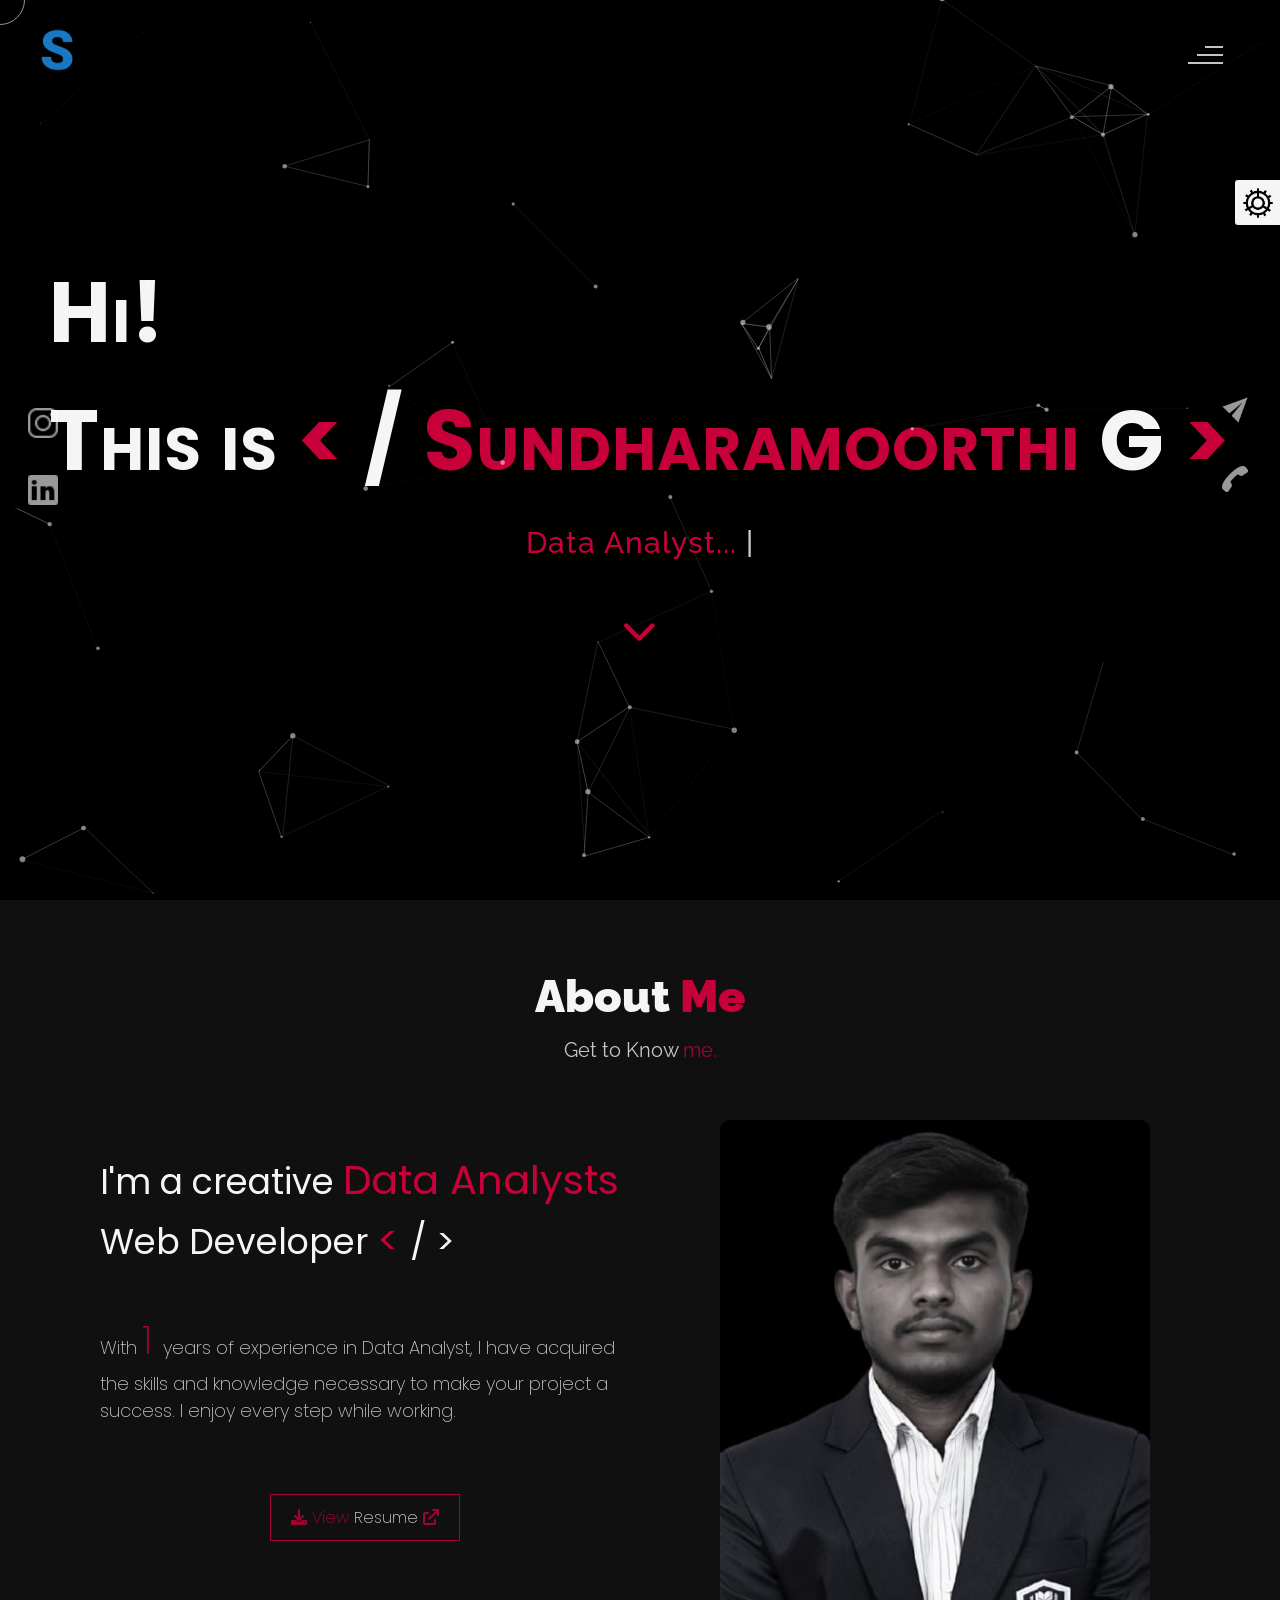
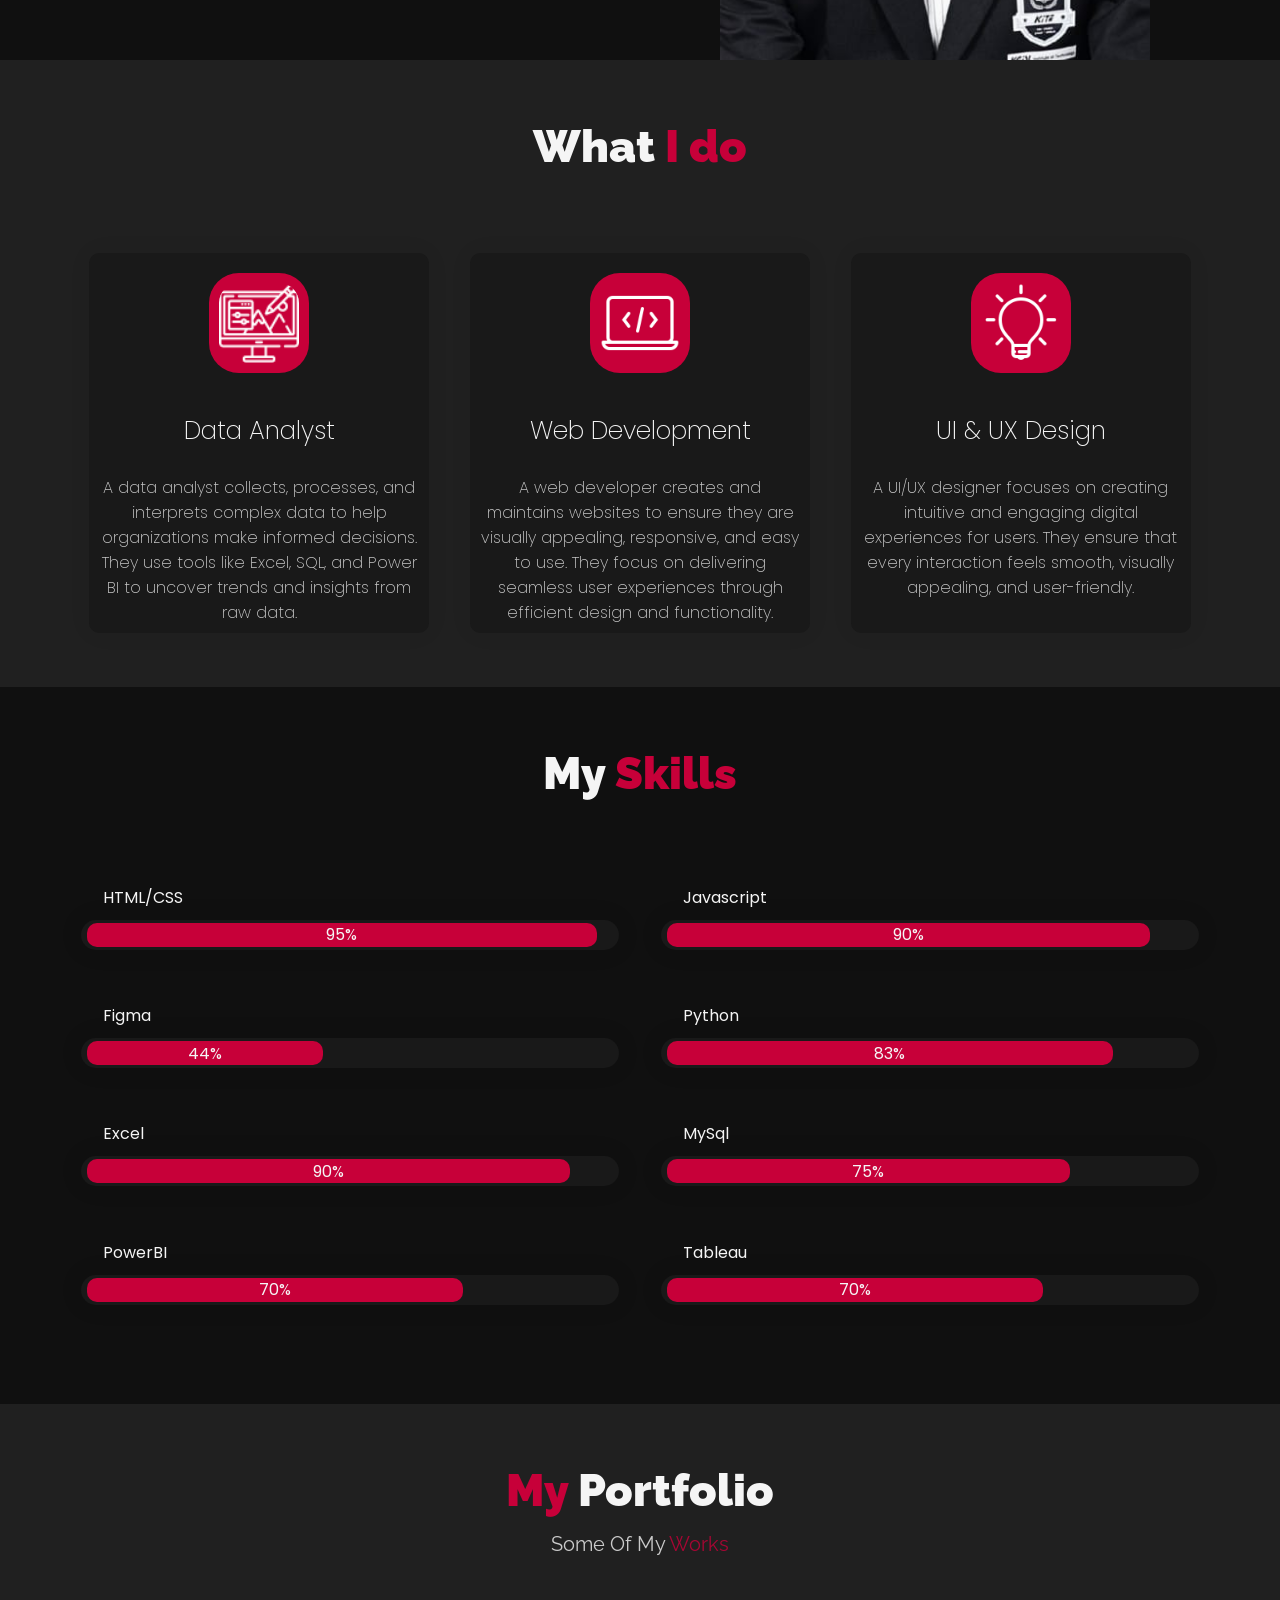
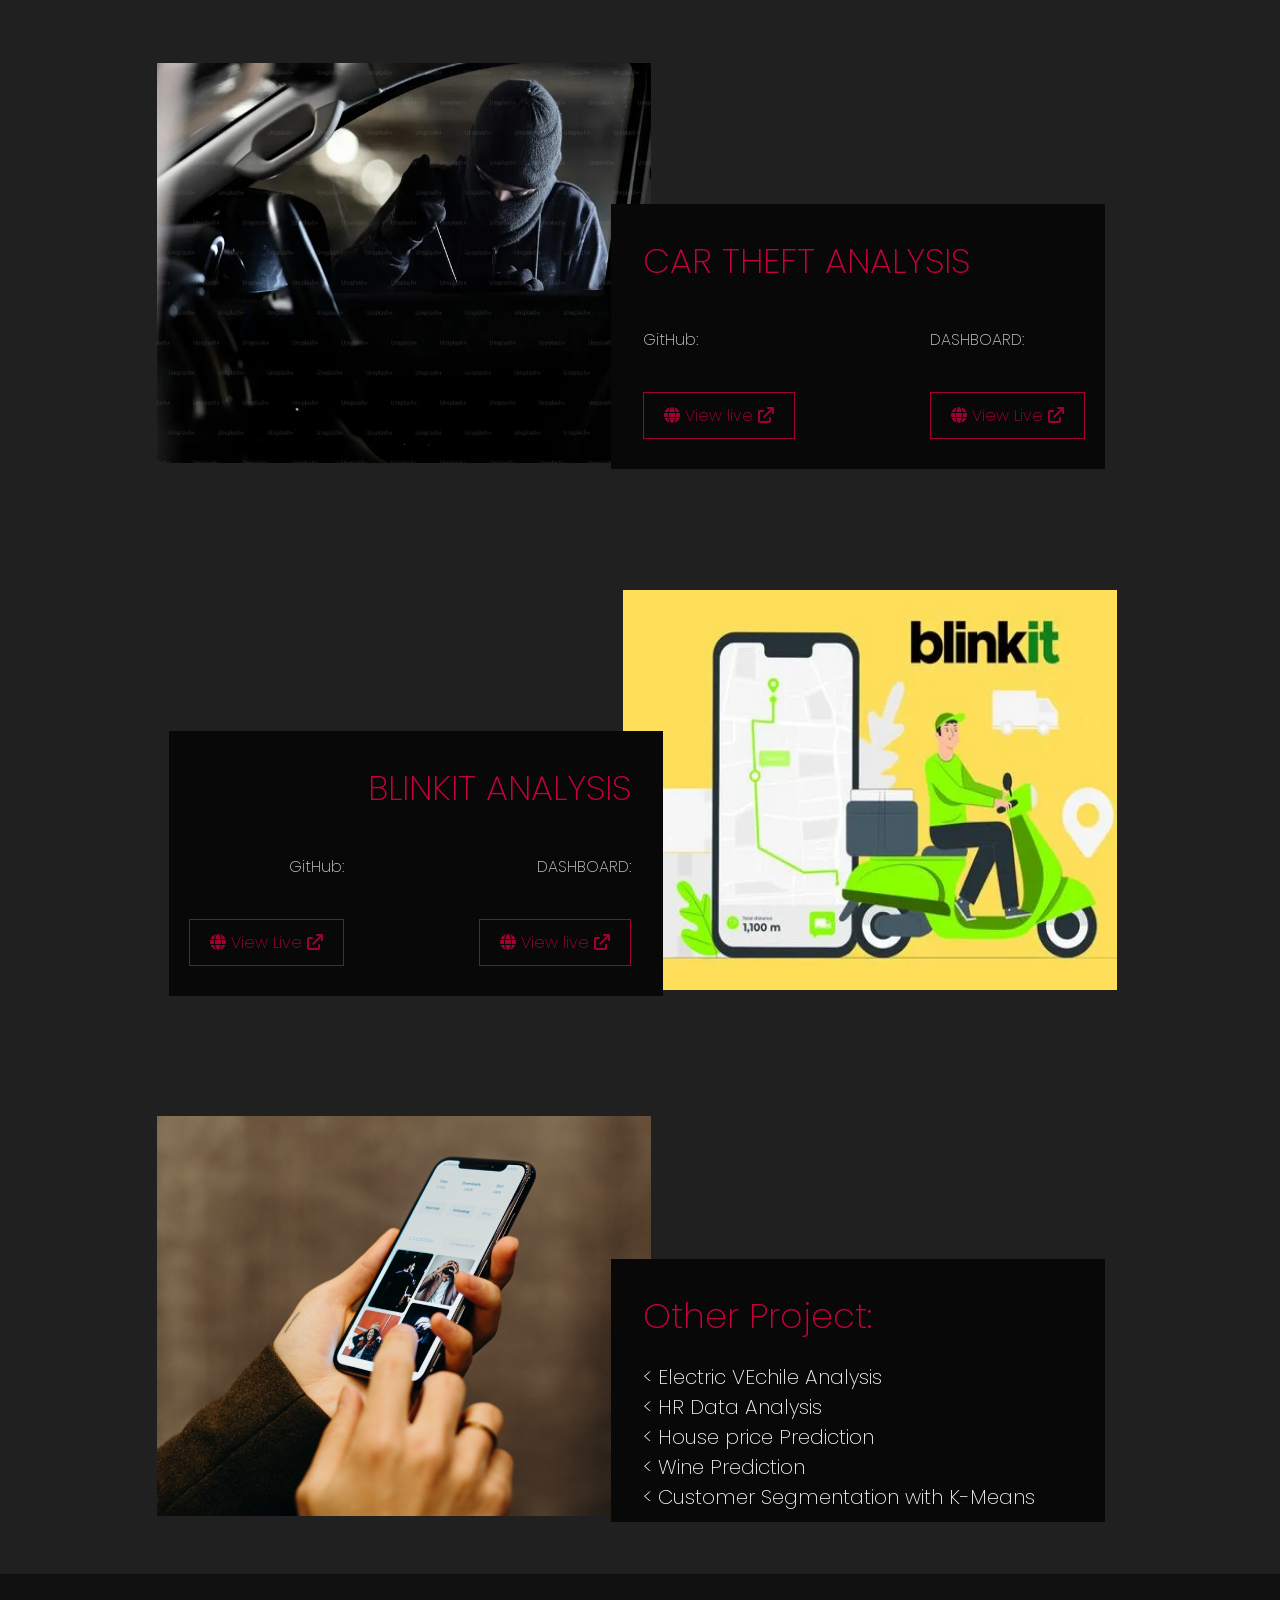
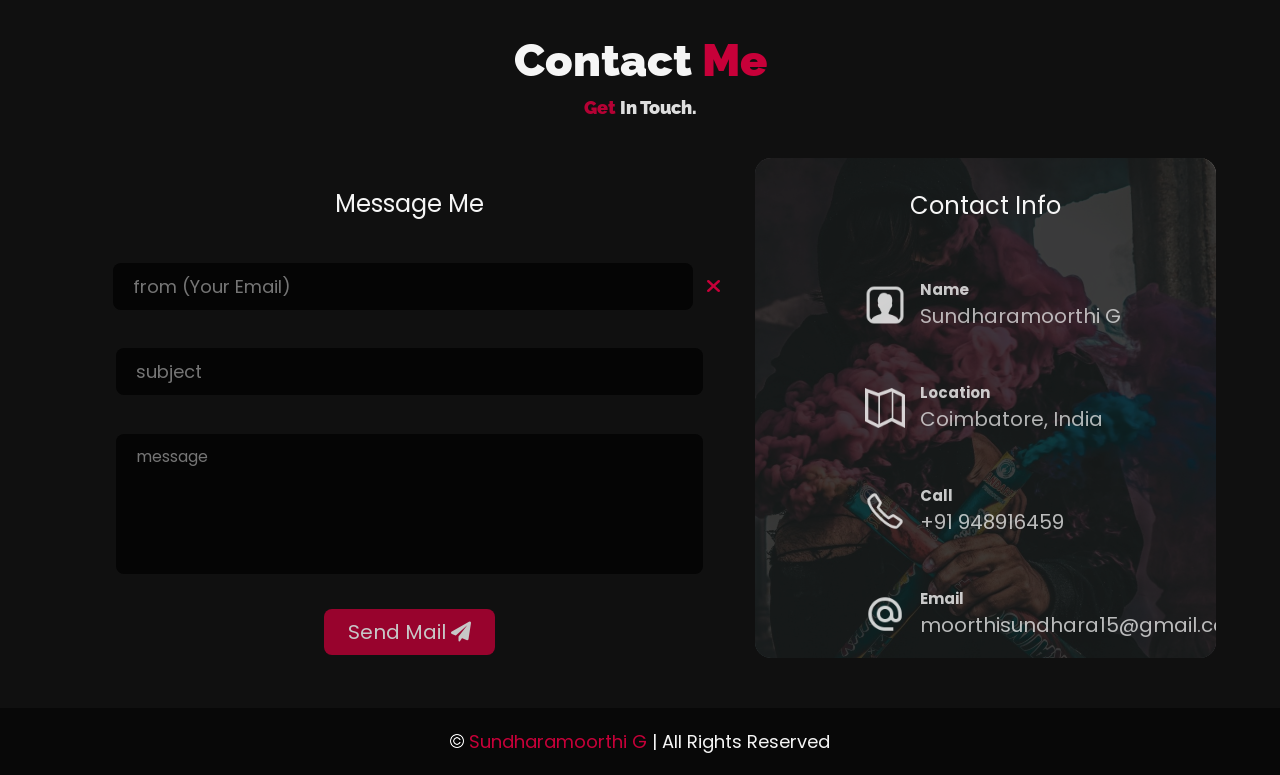
==== commit 4ec6aca8: "Update index.html" ====
--- a/index.html
+++ b/index.html
@@ -5,8 +5,8 @@
     <meta charset="UTF-8">
     <meta name="viewport" content="width=device-width, initial-scale=1.0">
     <meta name="description" content="Sundharamoorthi - Personal Portfolio" />
-    <meta name="keywords" content="Nishanth, Portfolio, Web Developer, Web Designer, UI/UX Designer" />
-    <meta name="author" content="Nishanth" />
+    <meta name="keywords" content="Sundharamoorthi, Portfolio, Web Developer, Web Designer, UI/UX Designer" />
+    <meta name="author" content="Sundharamoorthi" />
     <title>Sundharamoorthi| Portfolio</title>
     <!--favicon-img-->
     <link rel="icon" type="image/png" href="images/letter-n.png">
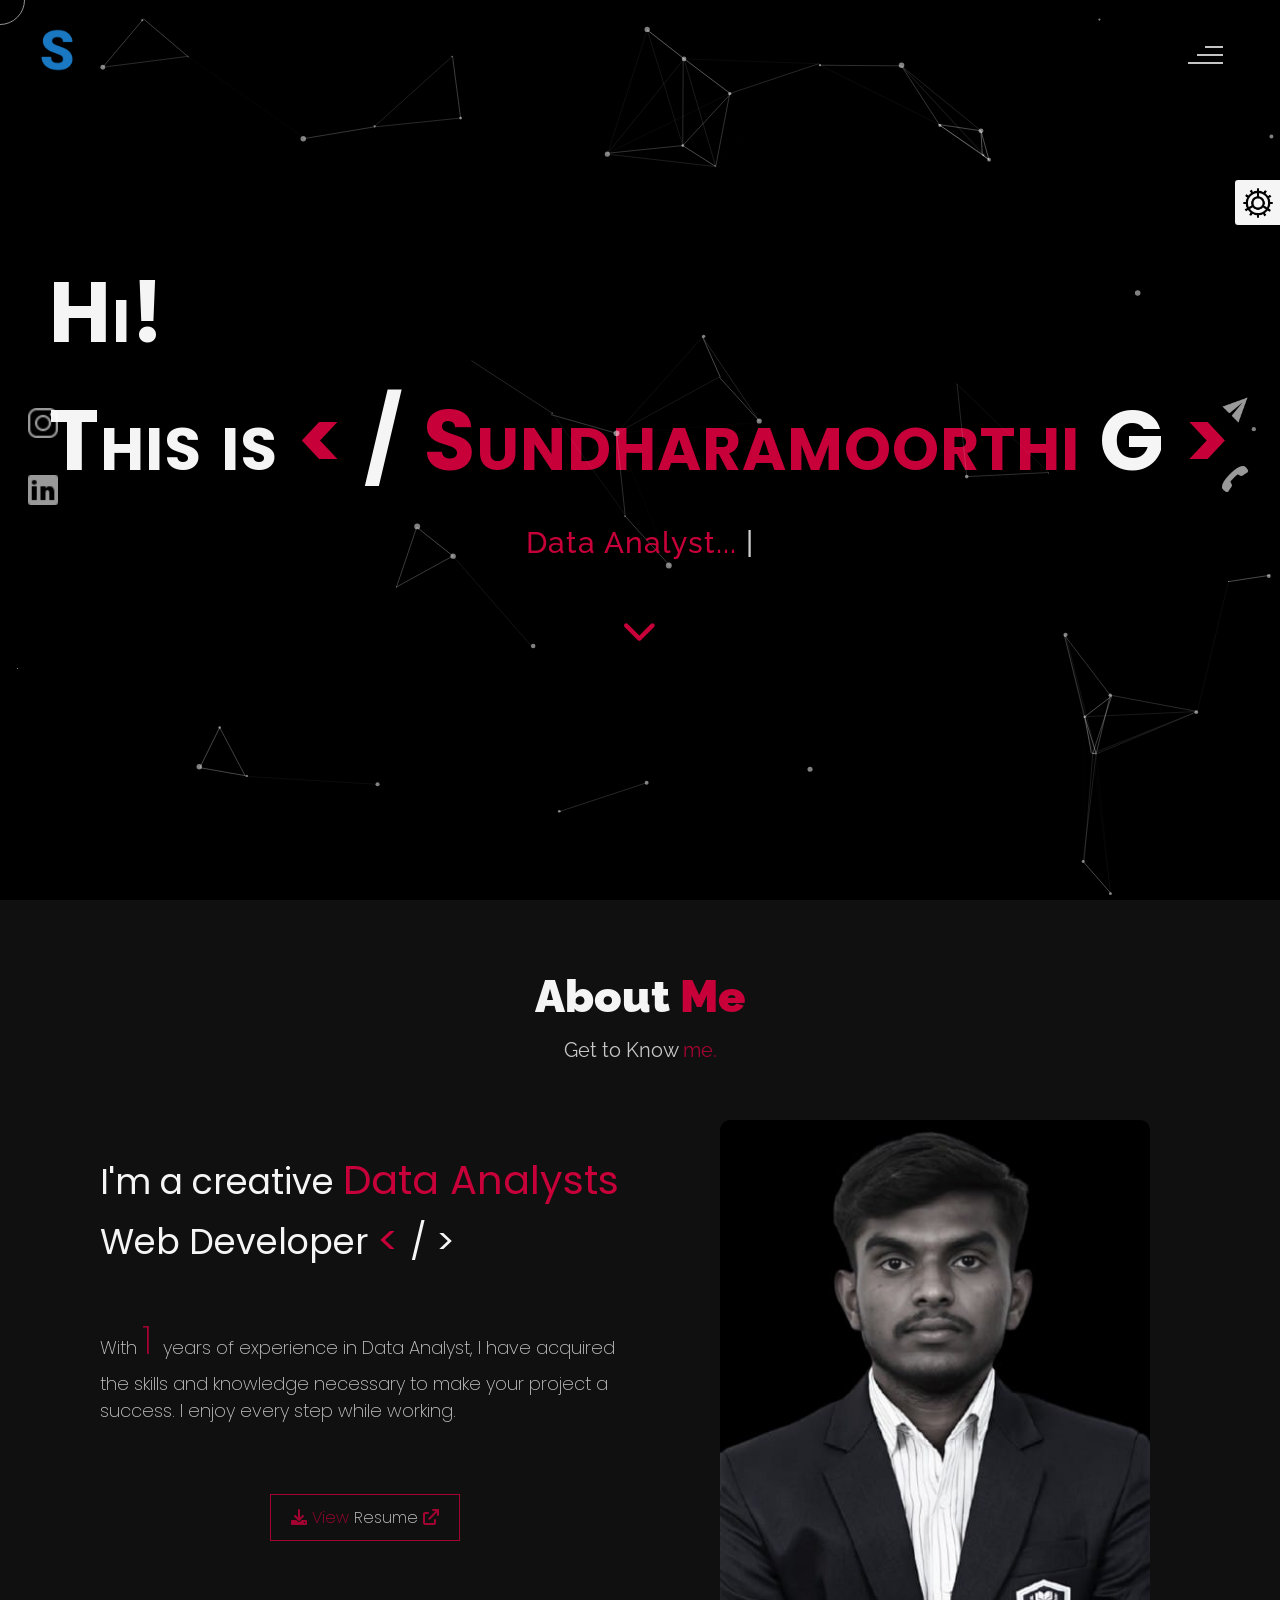
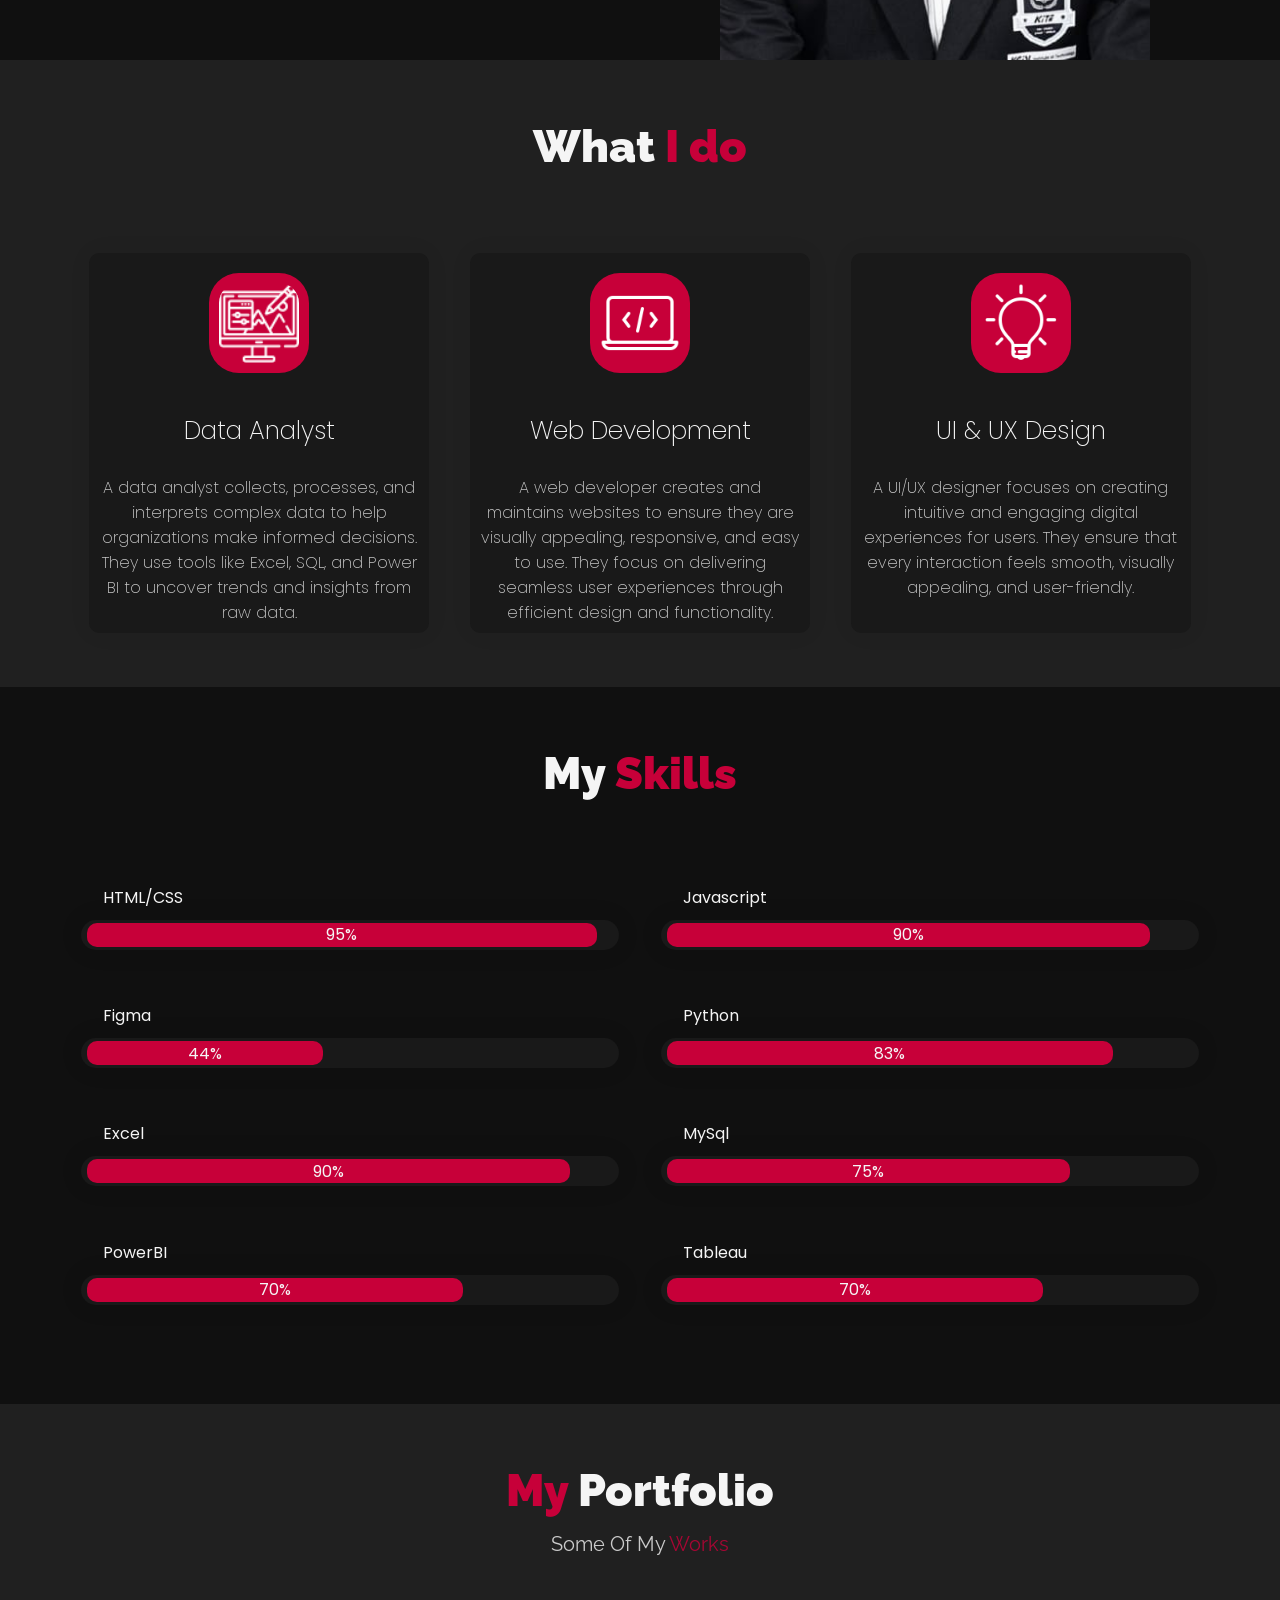
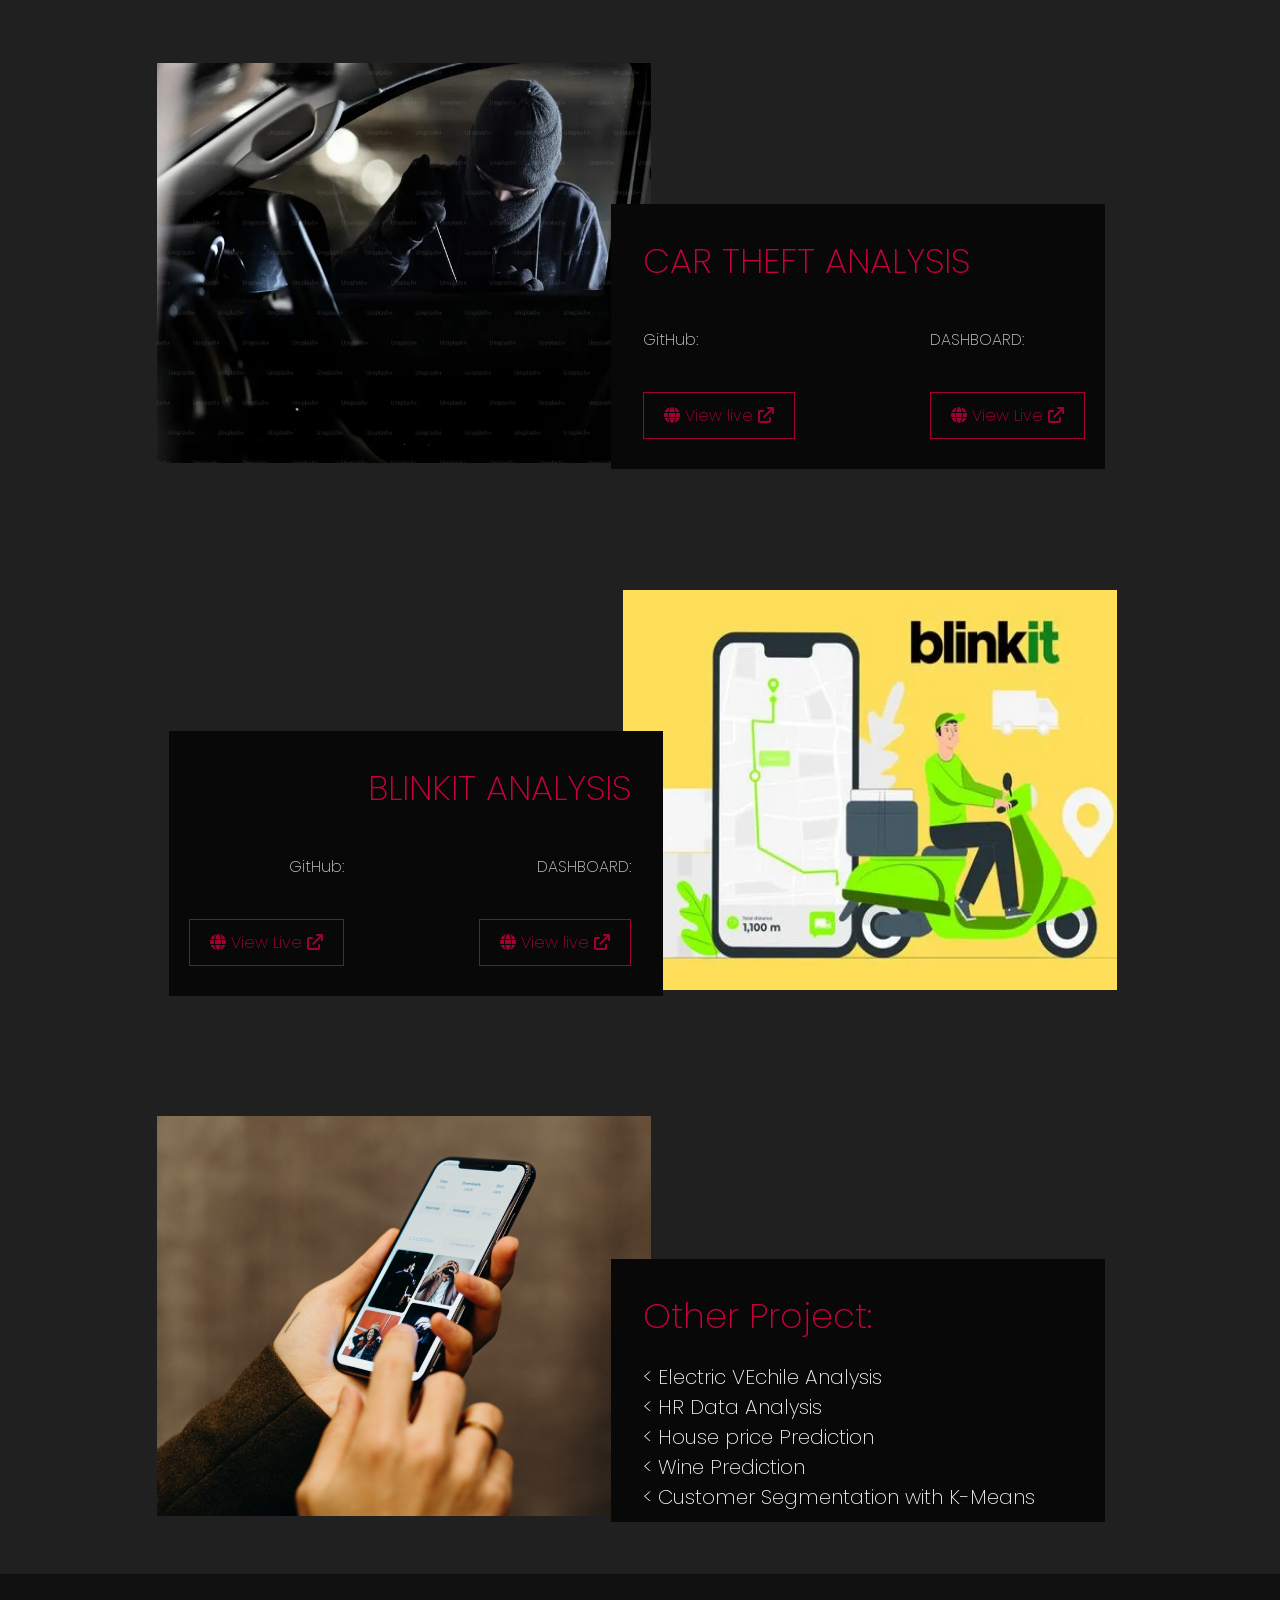
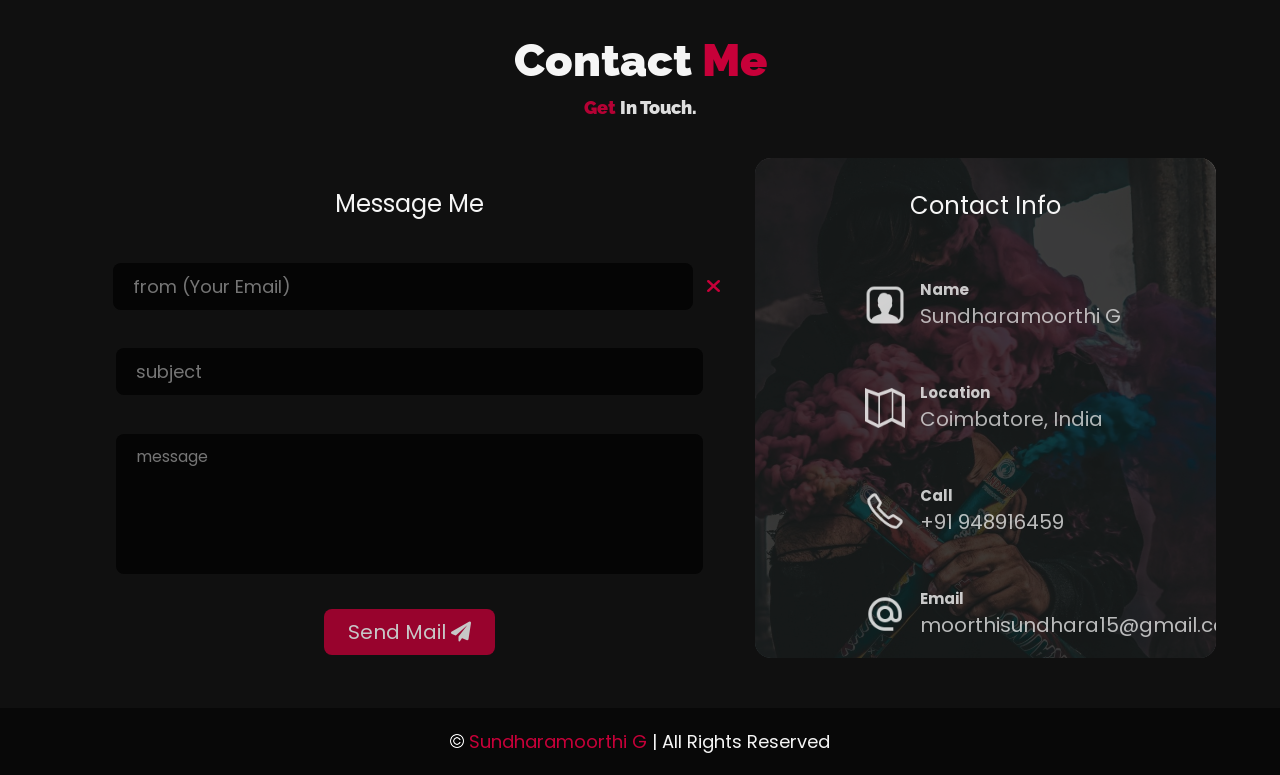
==== commit fe0901c1: "Update index.html" ====
--- a/index.html
+++ b/index.html
@@ -113,7 +113,7 @@
                     <a href="https://mail.google.com/mail/?view=cm&fs=1&to=moorthisundhara15@gmail.com" target="_blank"><img
                             src="images/mail.png" alt="email-pic"
                             class="contactpic"></a><!--Your email Id write in place of "#"-->
-                    <a href="Tel:+91 948951649"><img src="images/call.png" alt="phone-pic"
+                    <a href="Tel:+91 9489516459"><img src="images/call.png" alt="phone-pic"
                             class="contactpic"></a><!--Your telephone number Id write in place of "#"-->
                 </div>
 
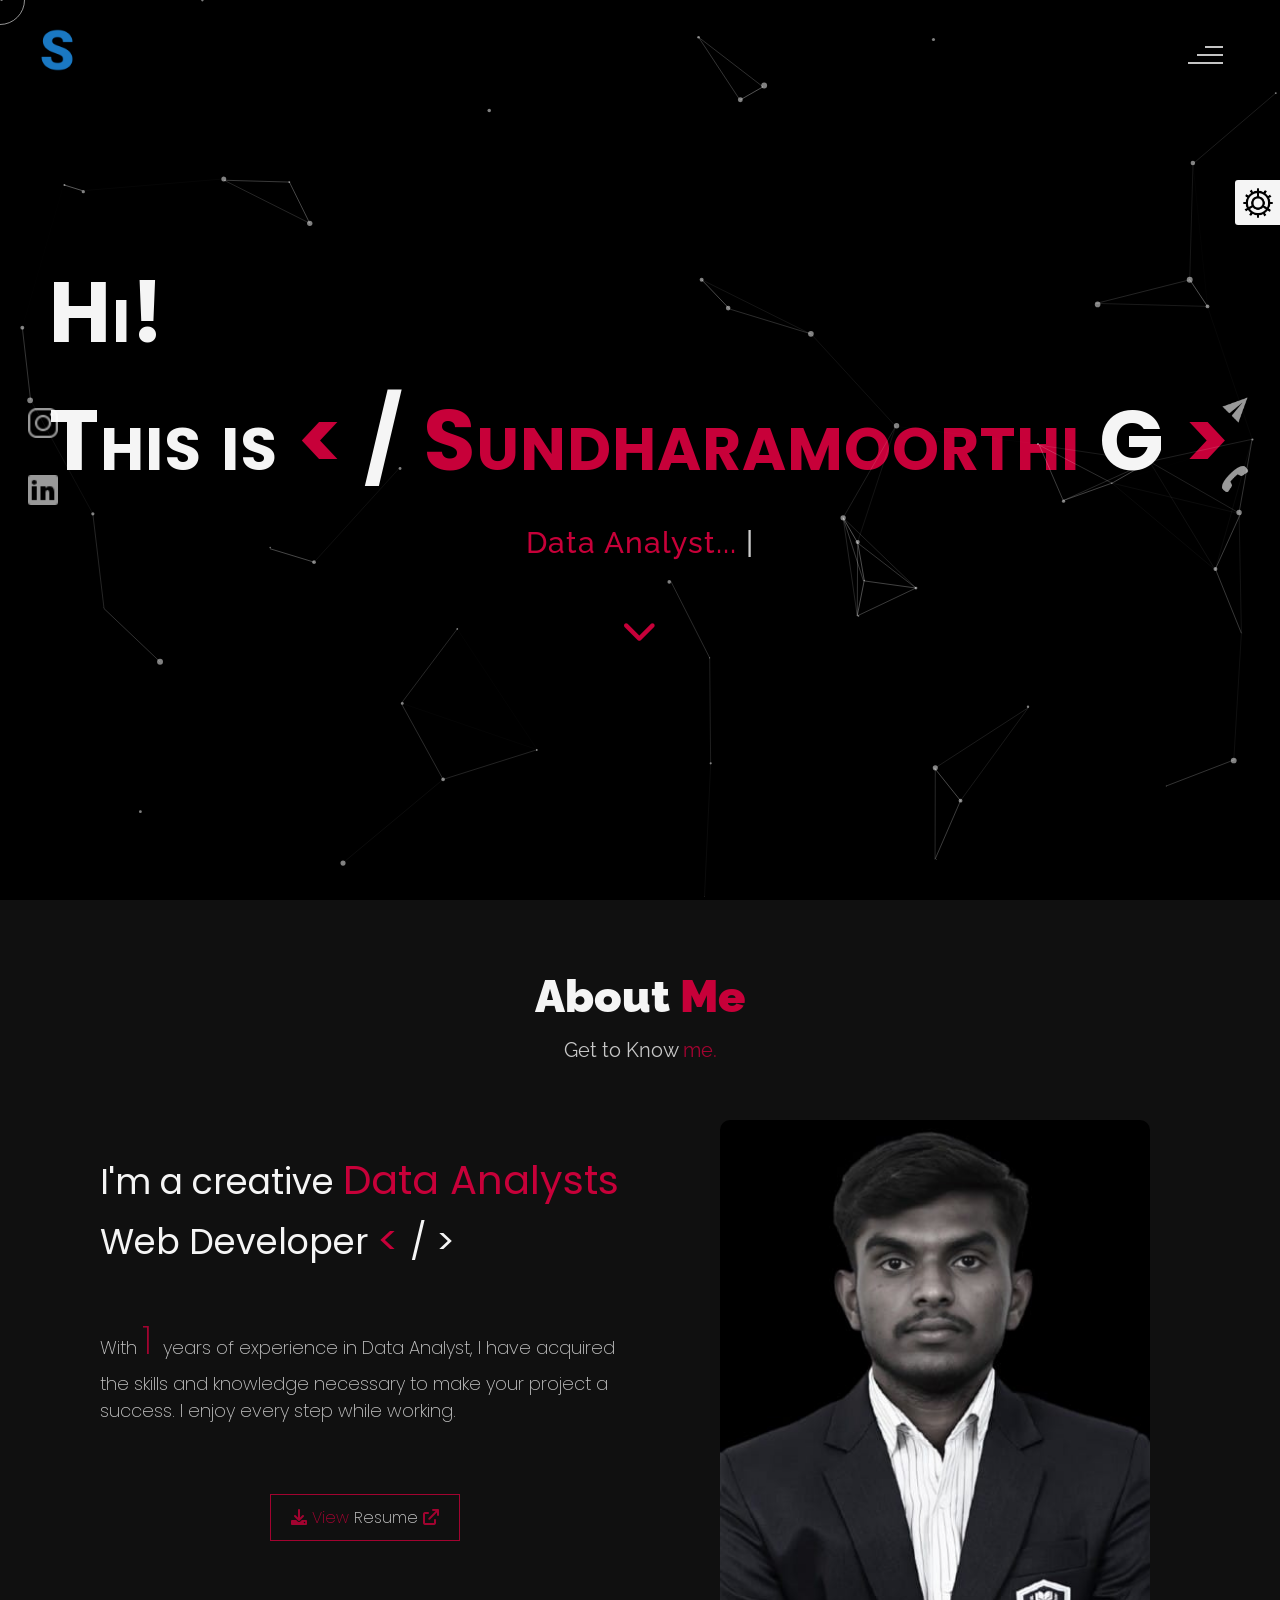
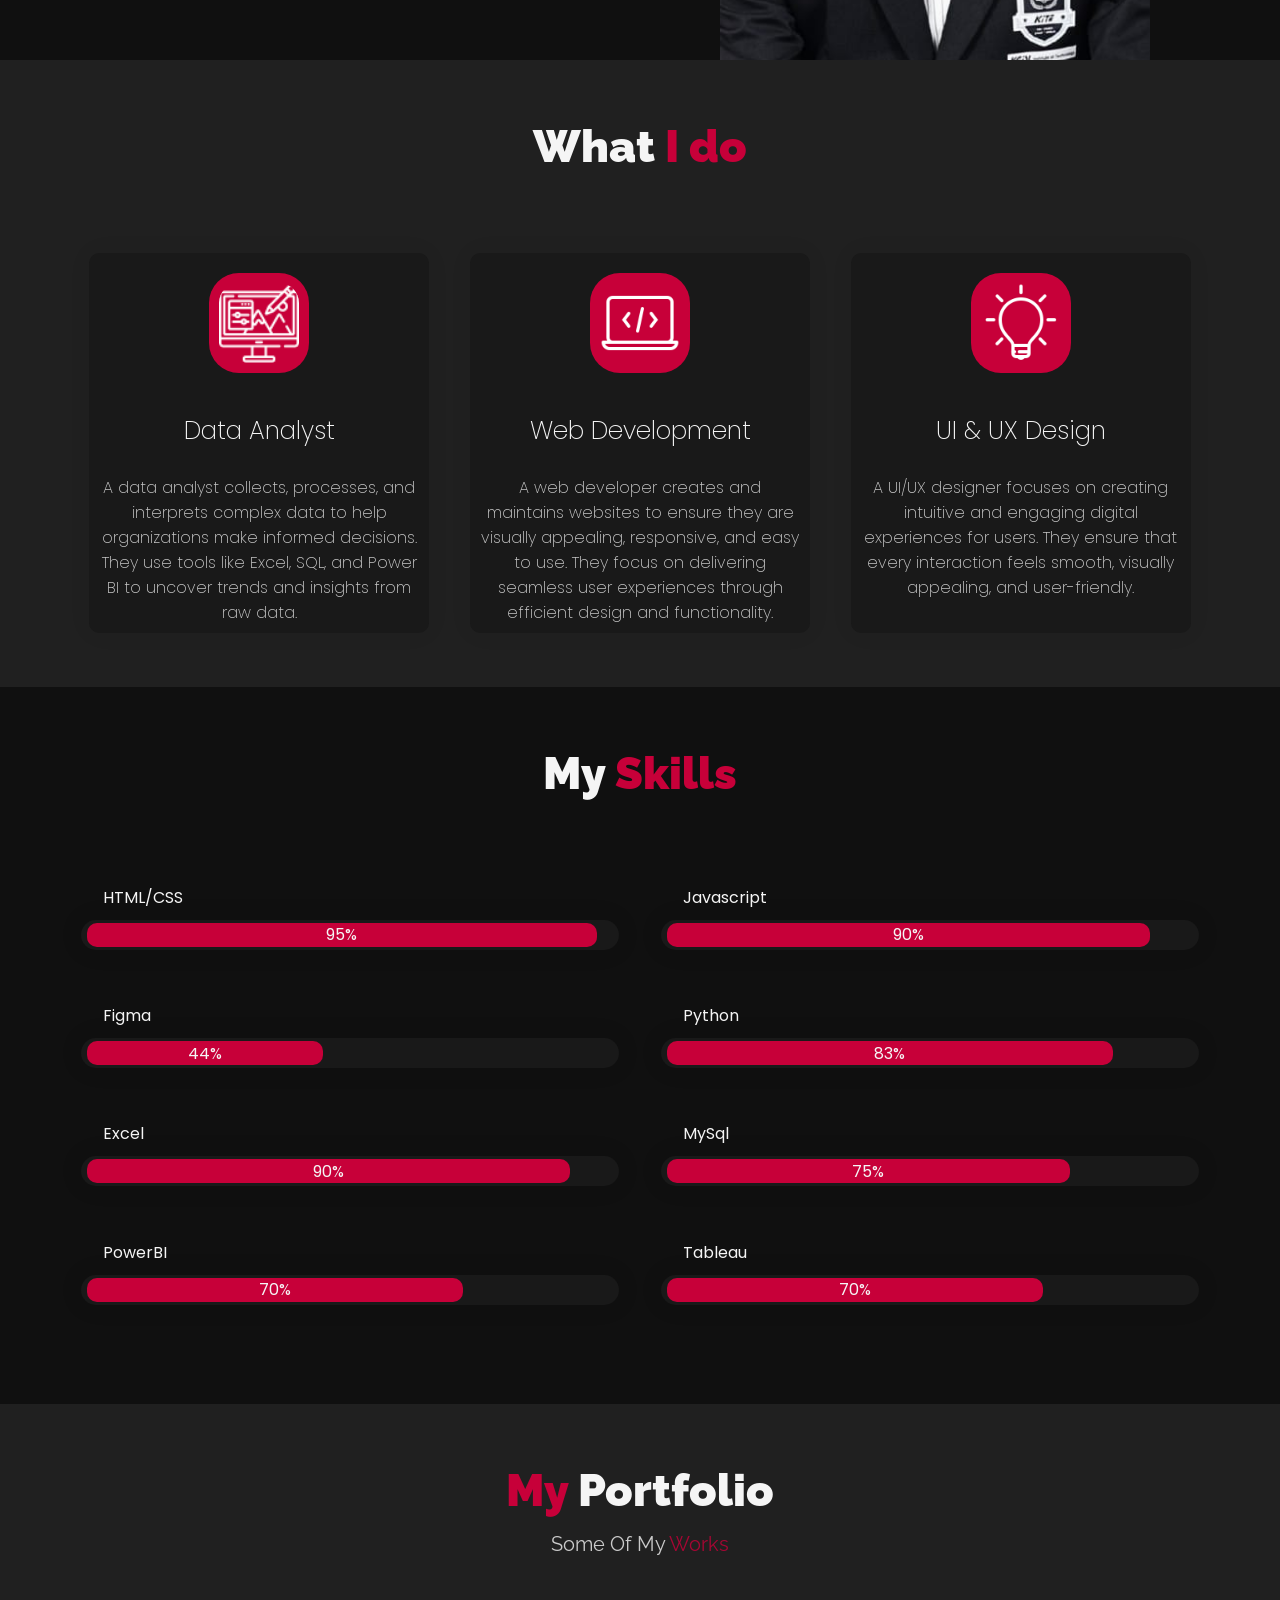
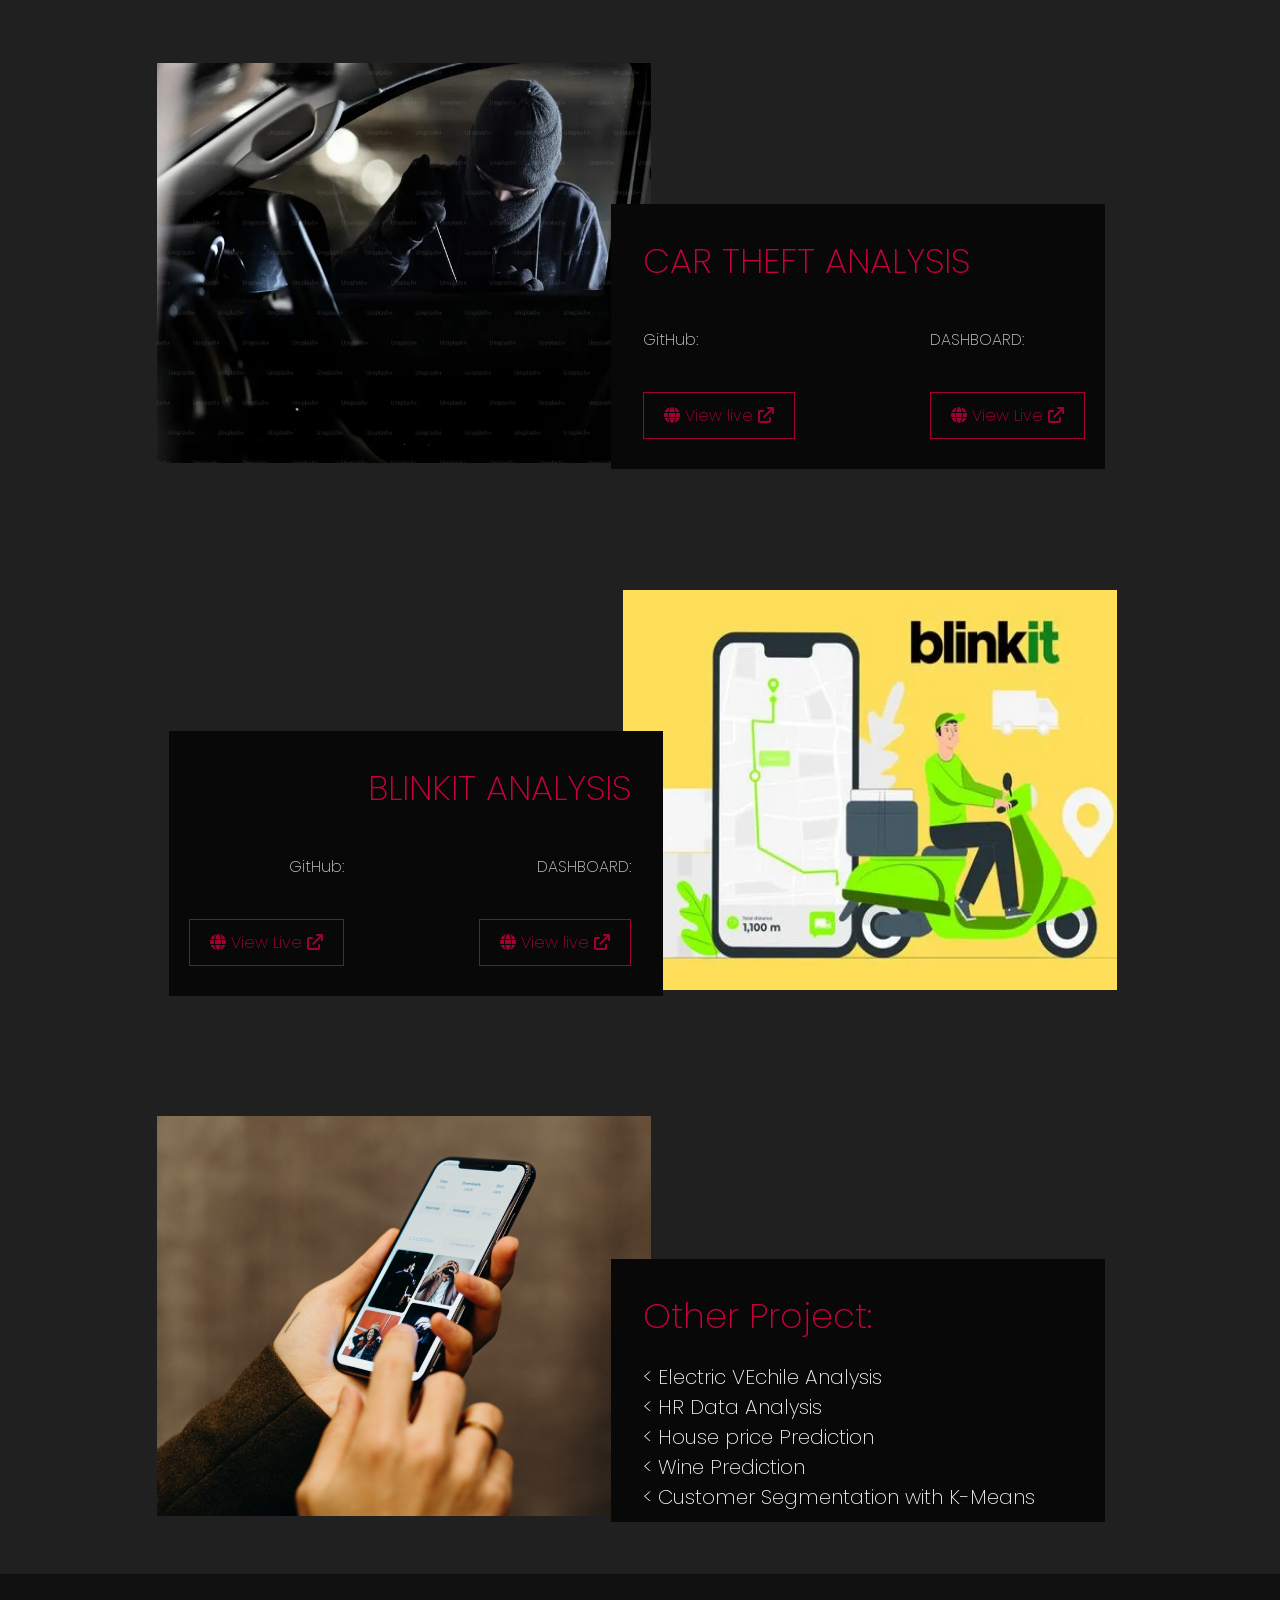
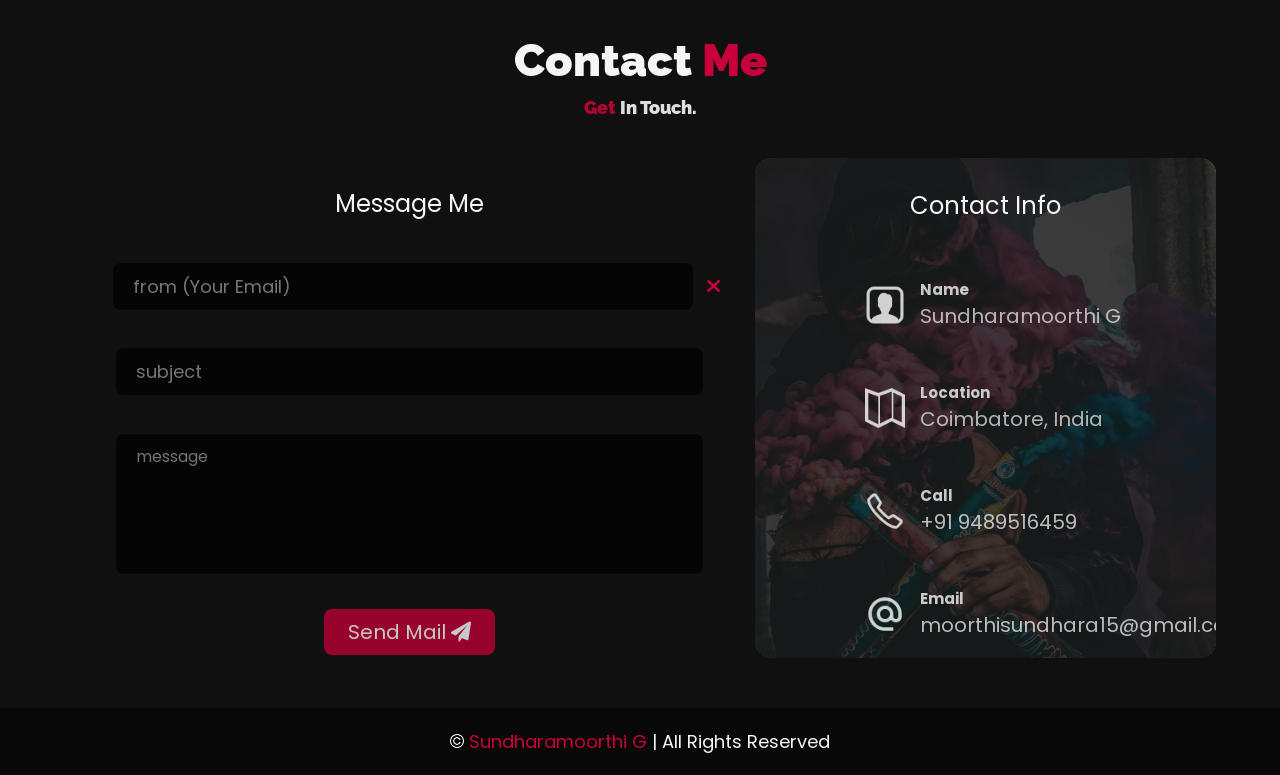
==== commit 53c111a8: "Update phone number in contact information" ====
--- a/index.html
+++ b/index.html
@@ -558,7 +558,7 @@
                         <div class="contact-info-icon-text">
                             <h6>Call</h6>
                             <a href="tel:+91 9489516459" class="contact-link">
-                                <p>+91 948916459</p>
+                                <p>+91 9489516459</p>
                             </a>
                         </div>
                     </div>
